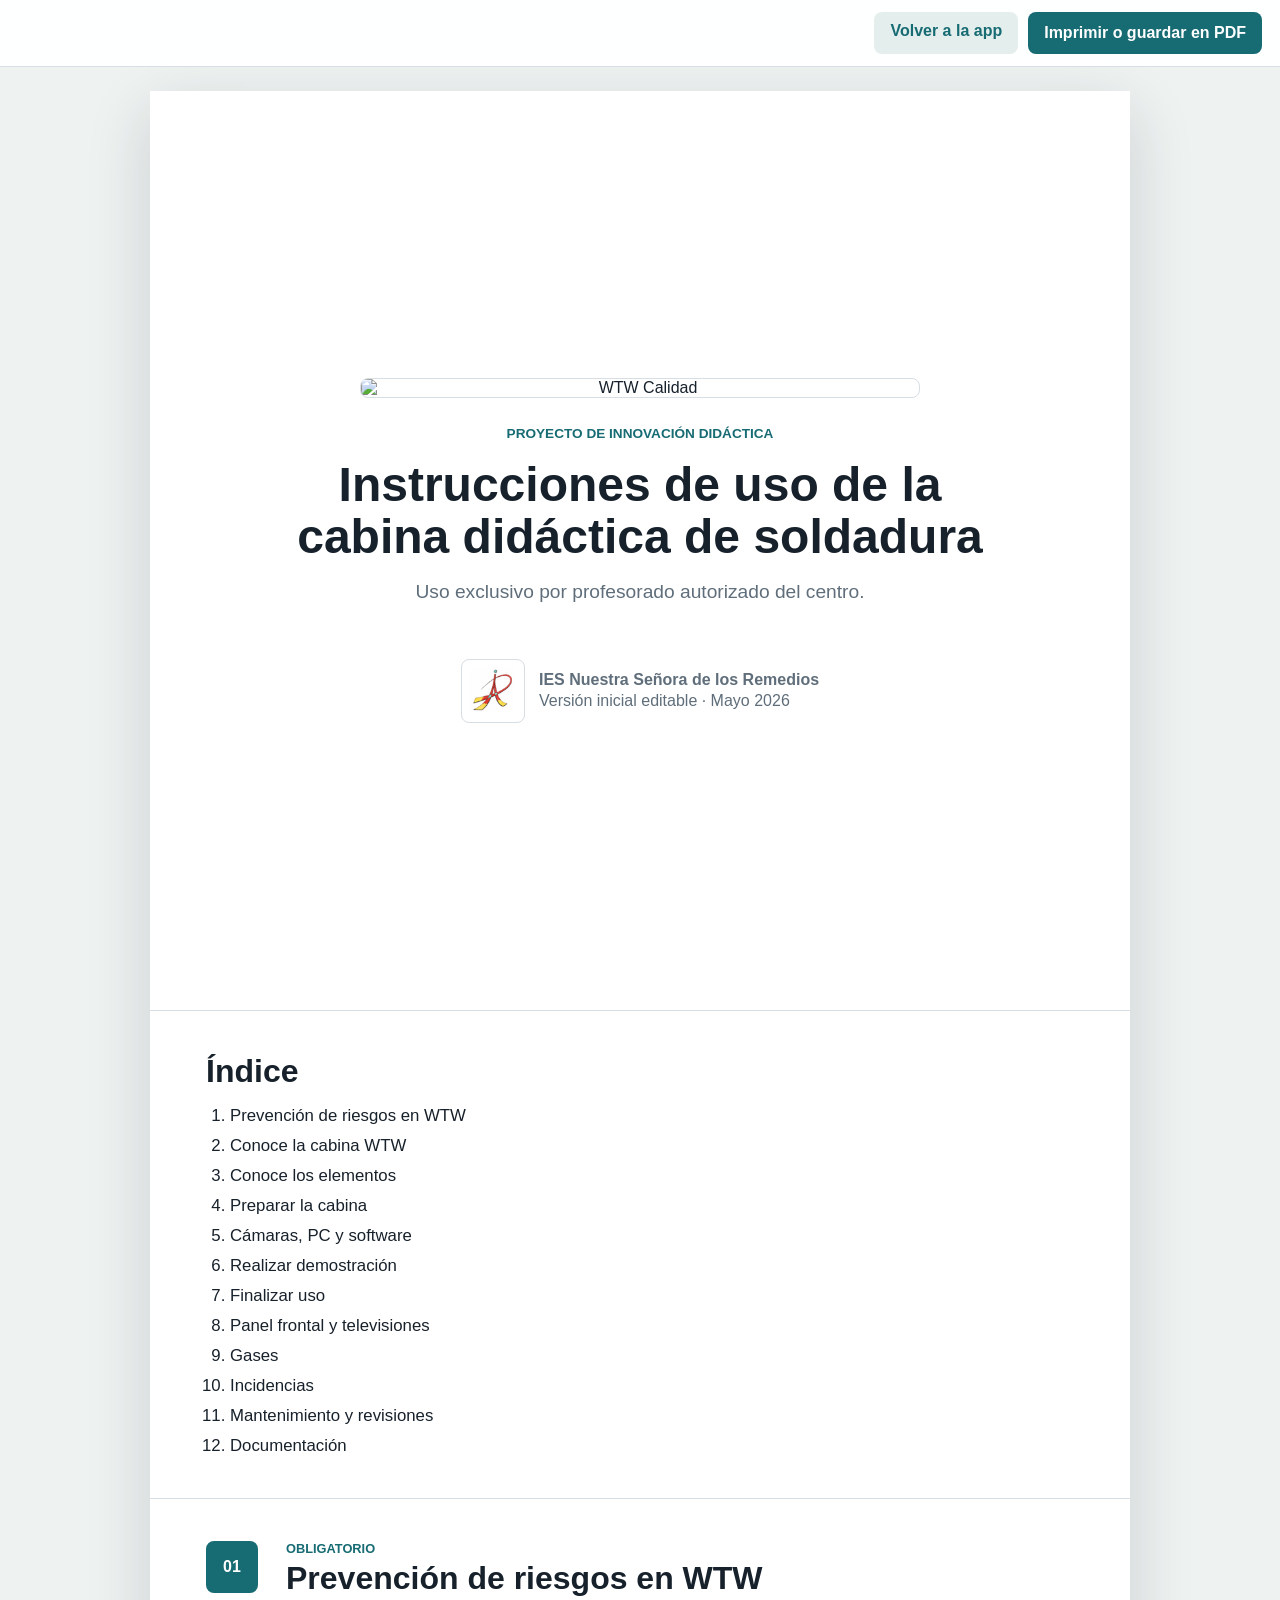
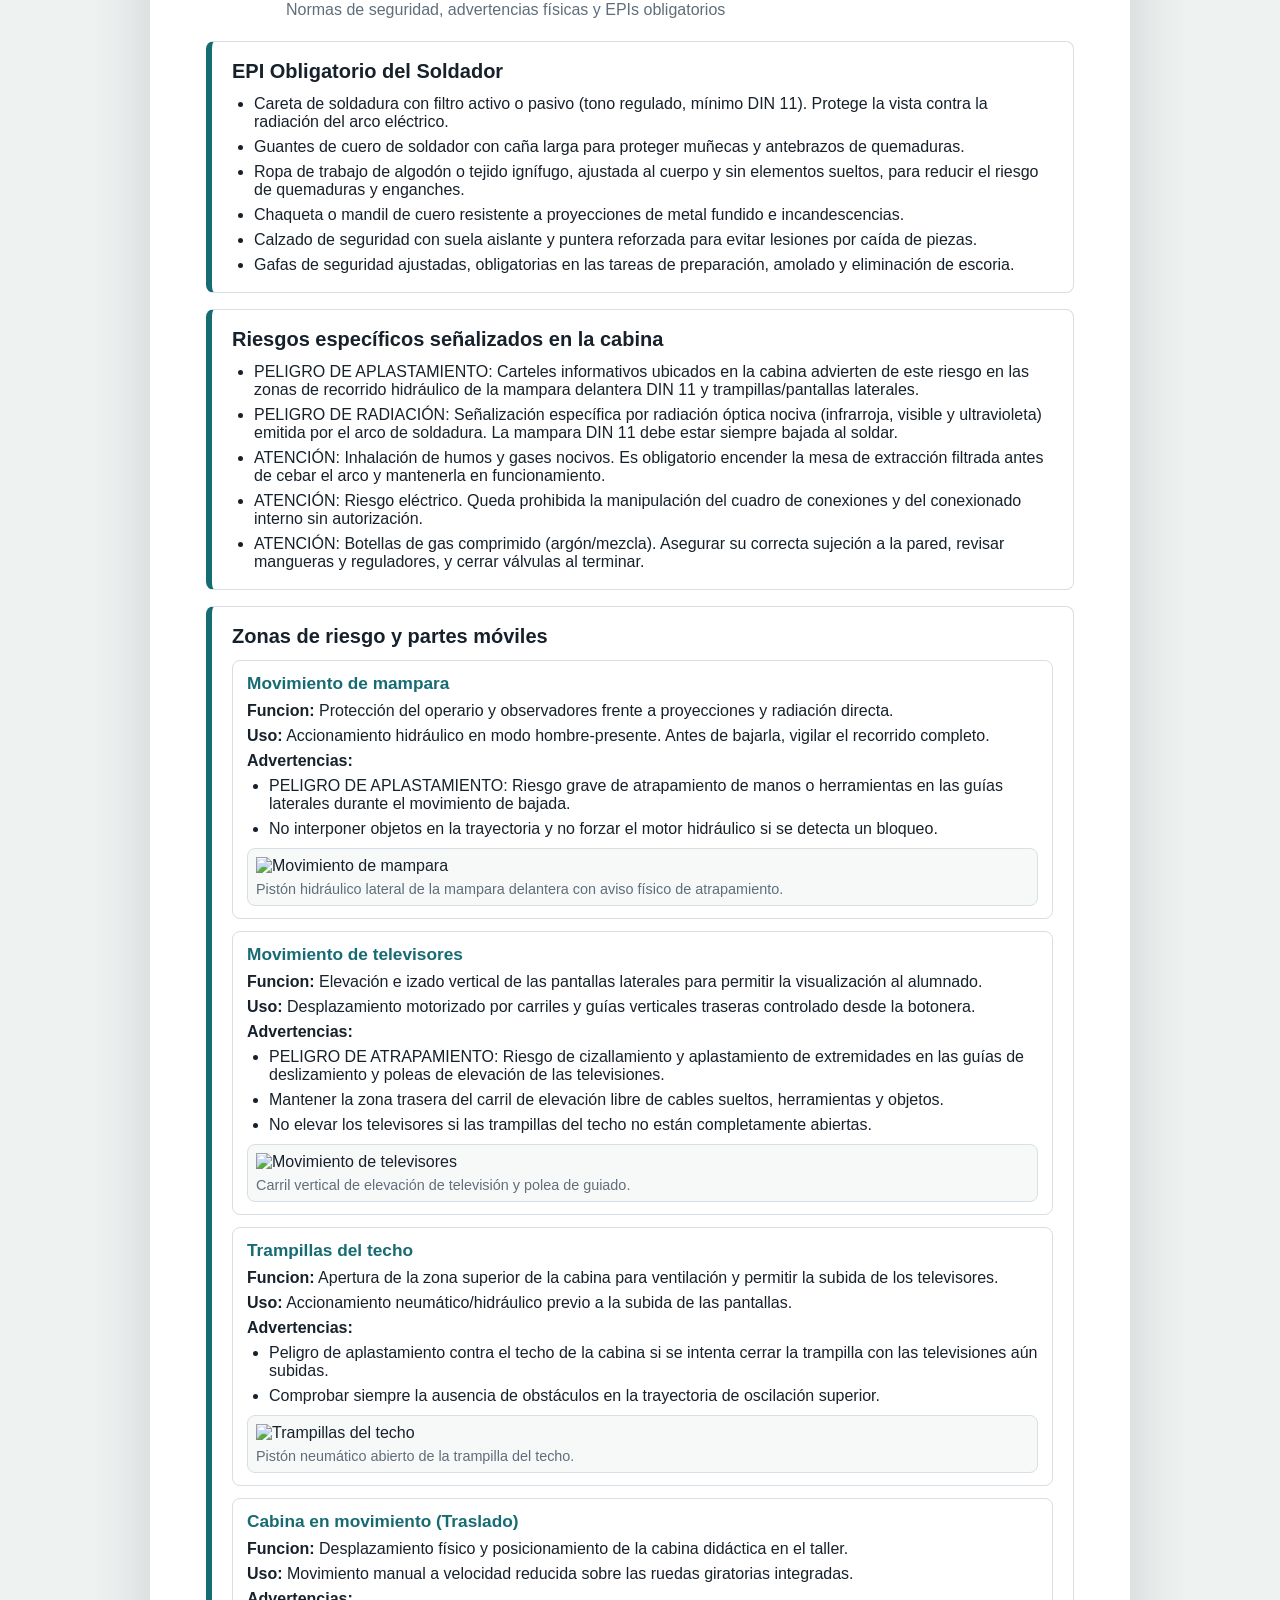
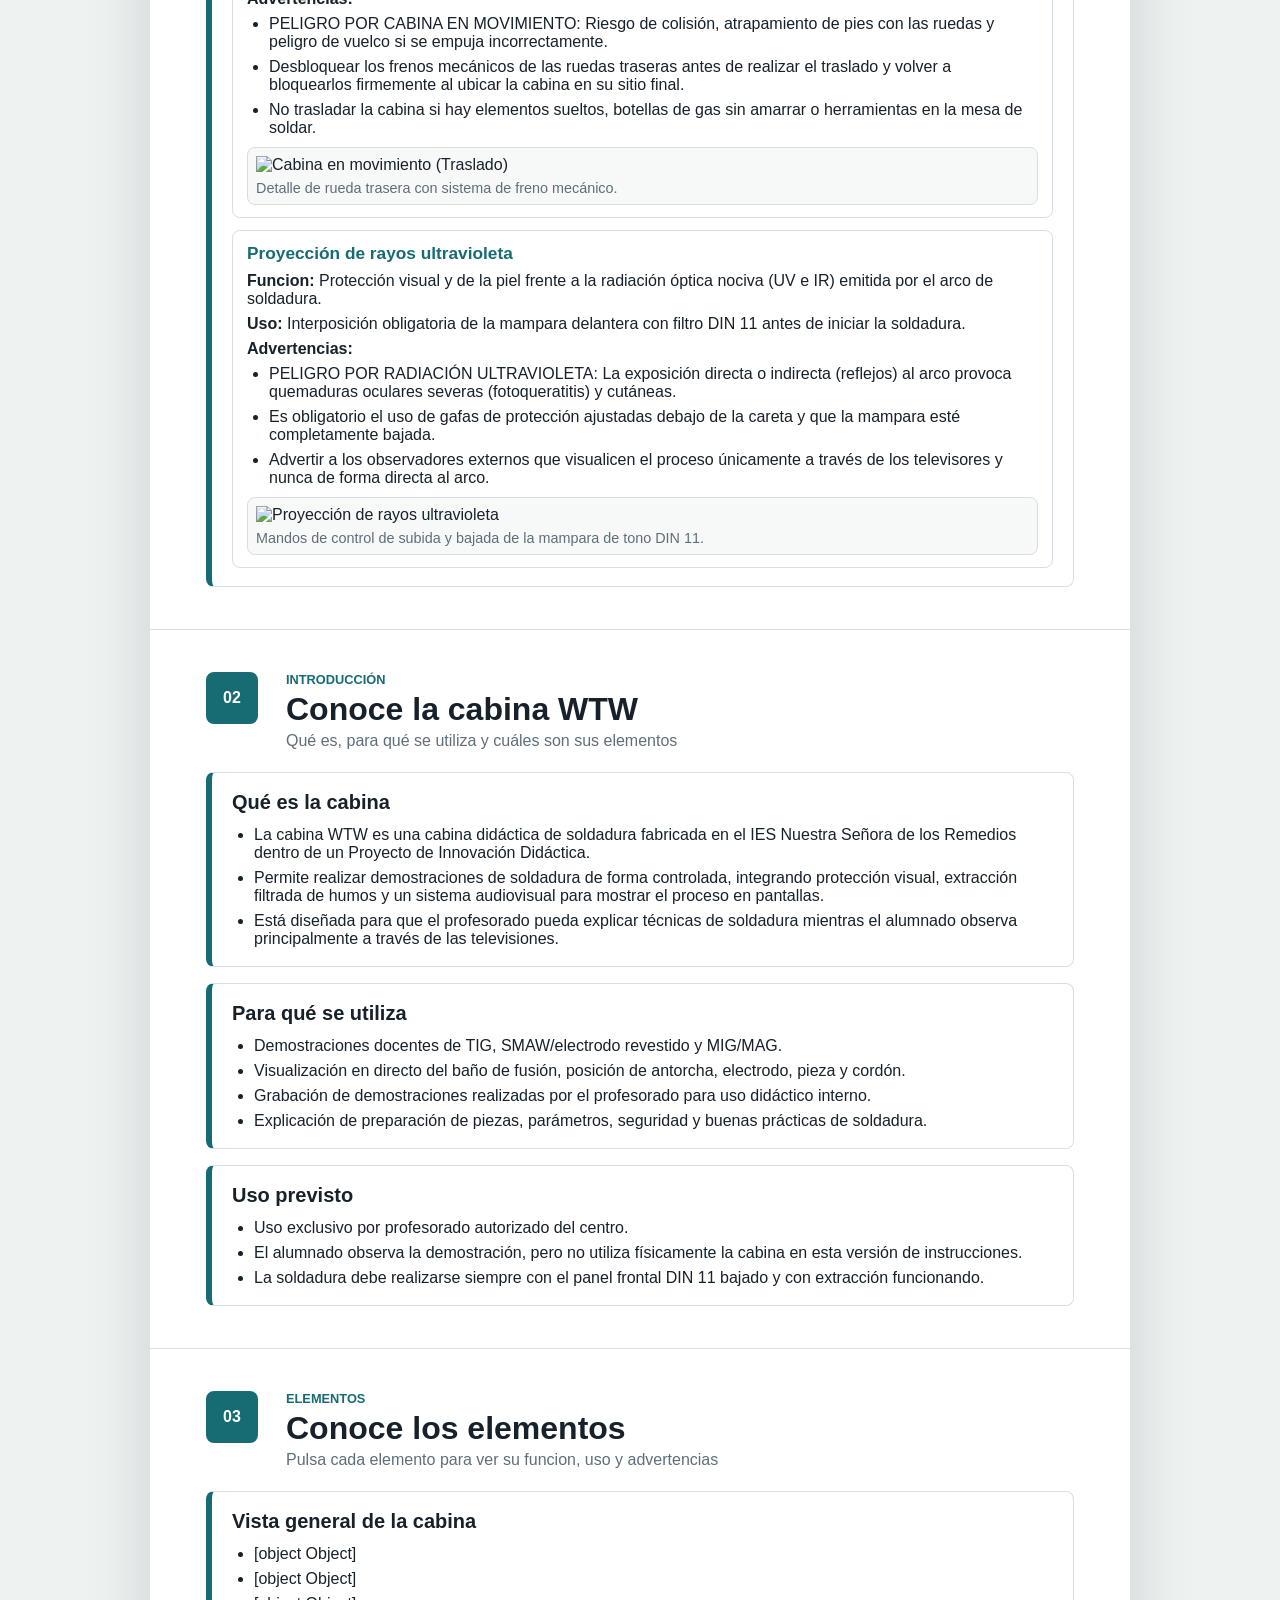
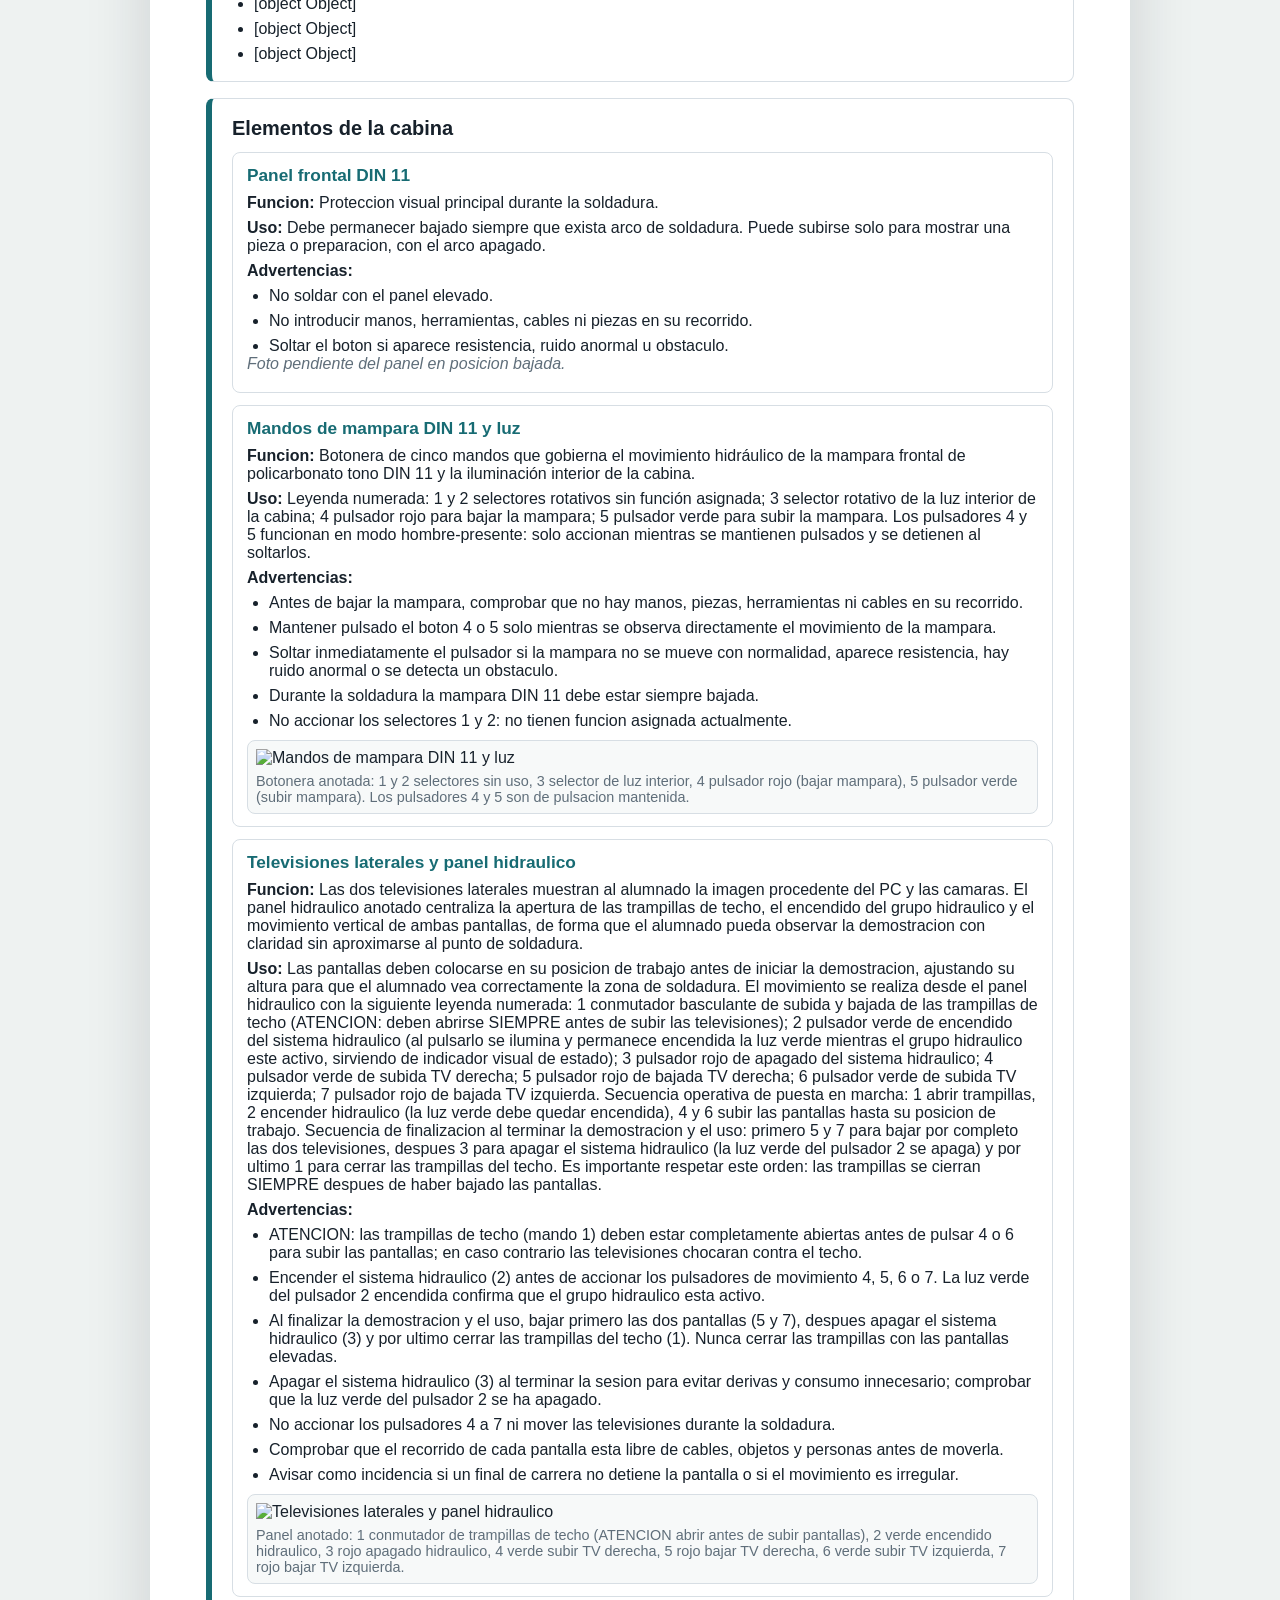
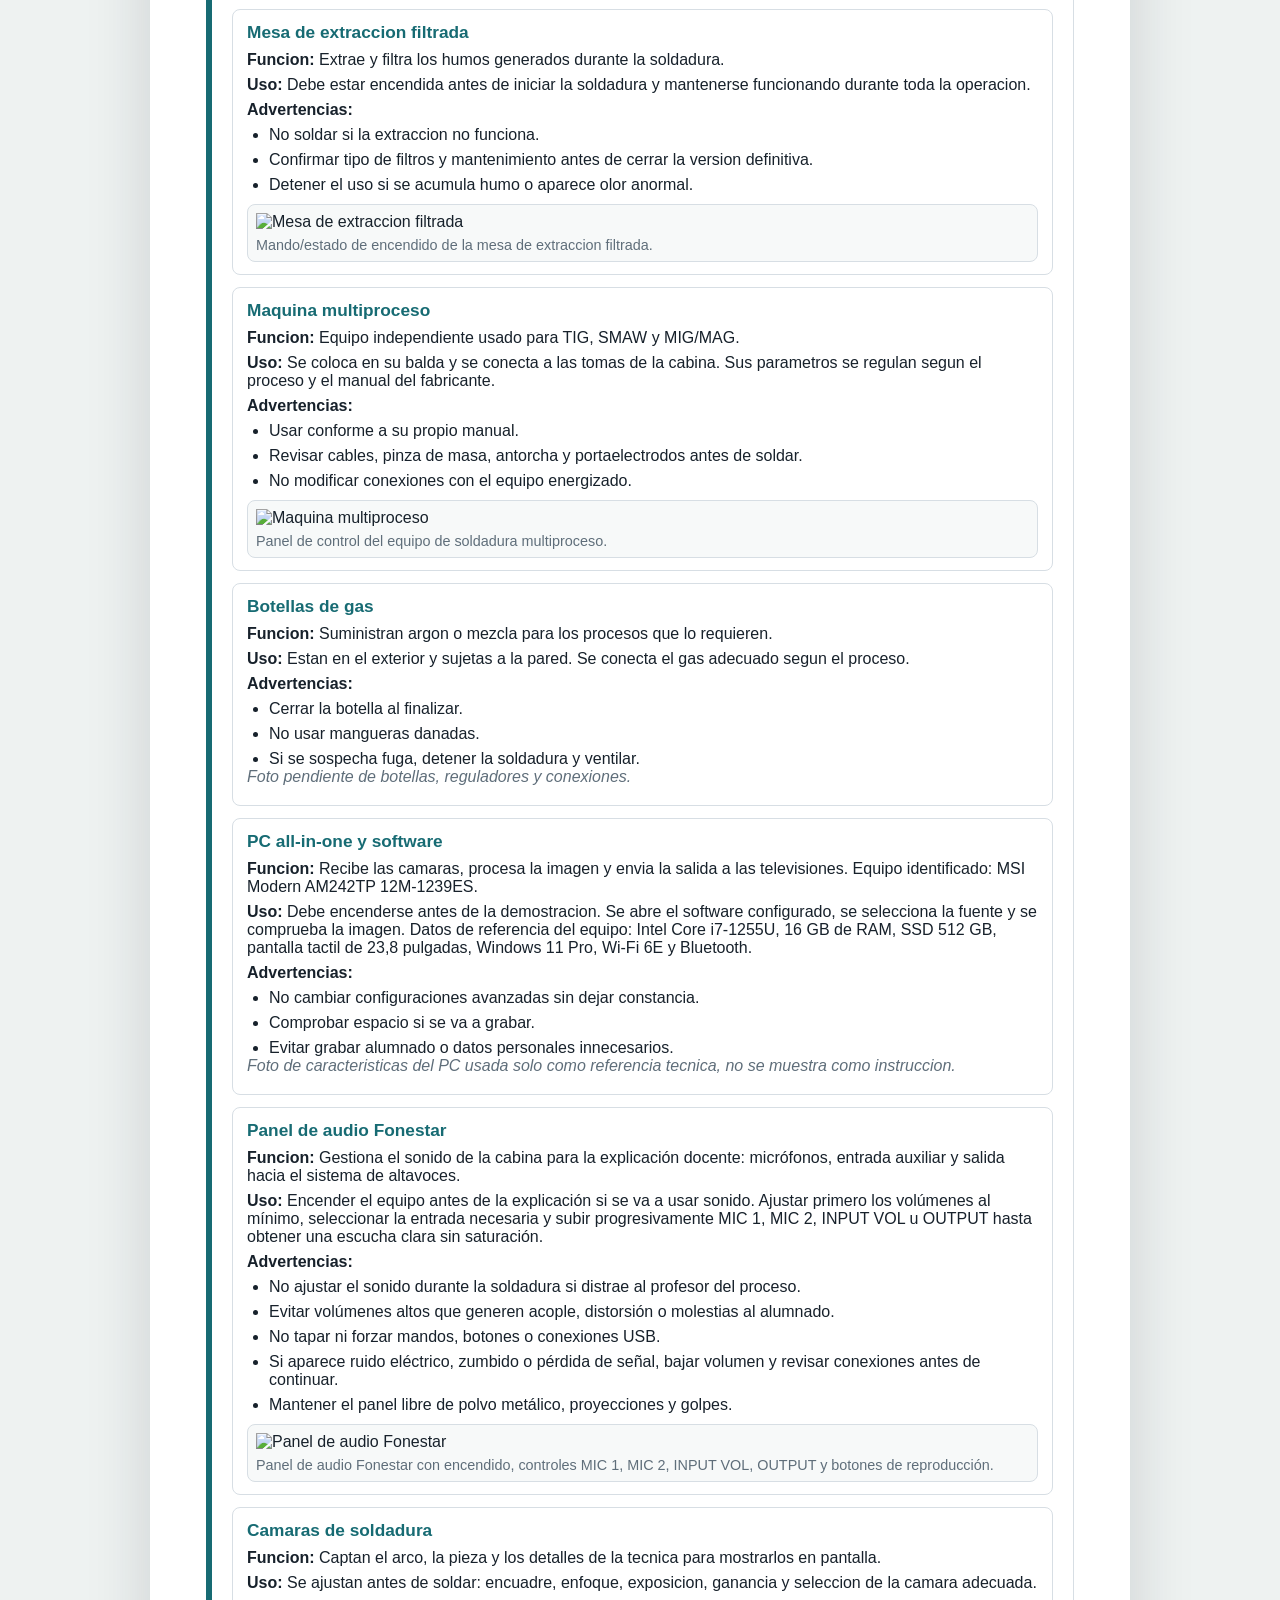
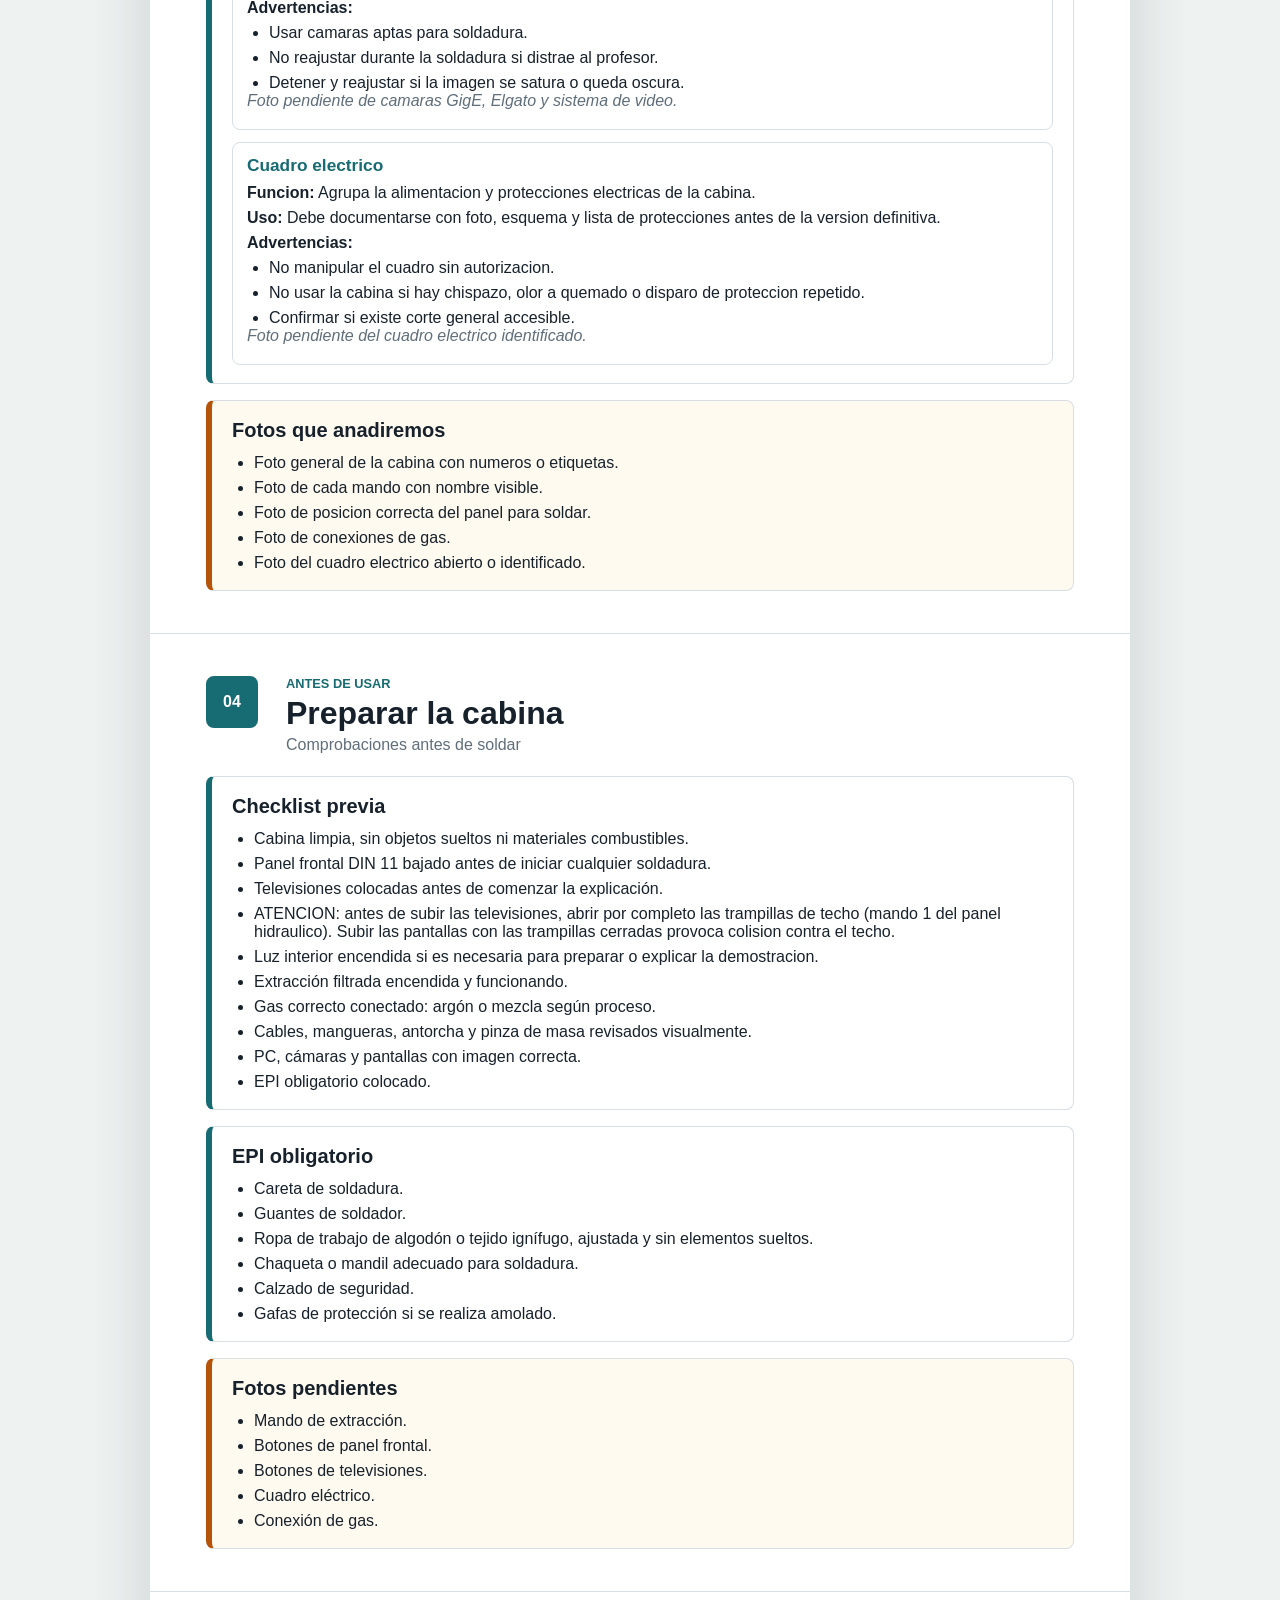
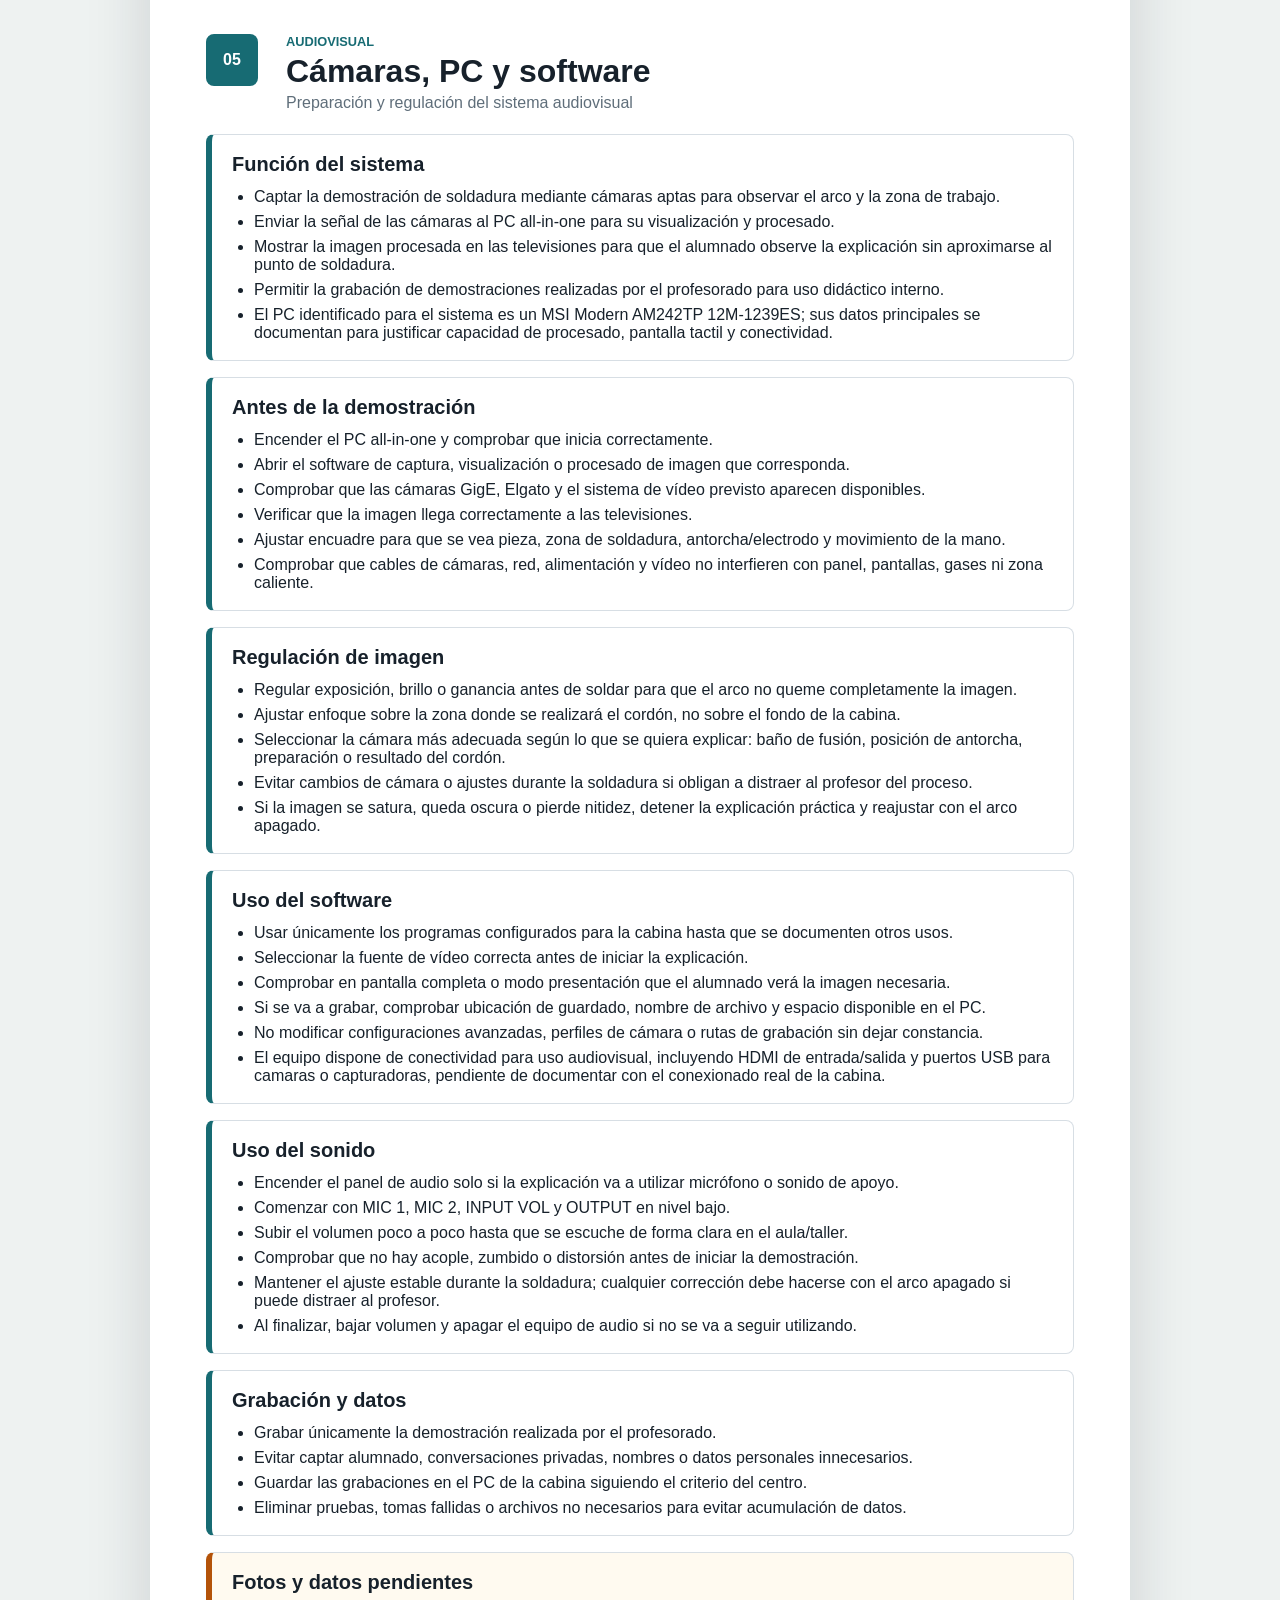
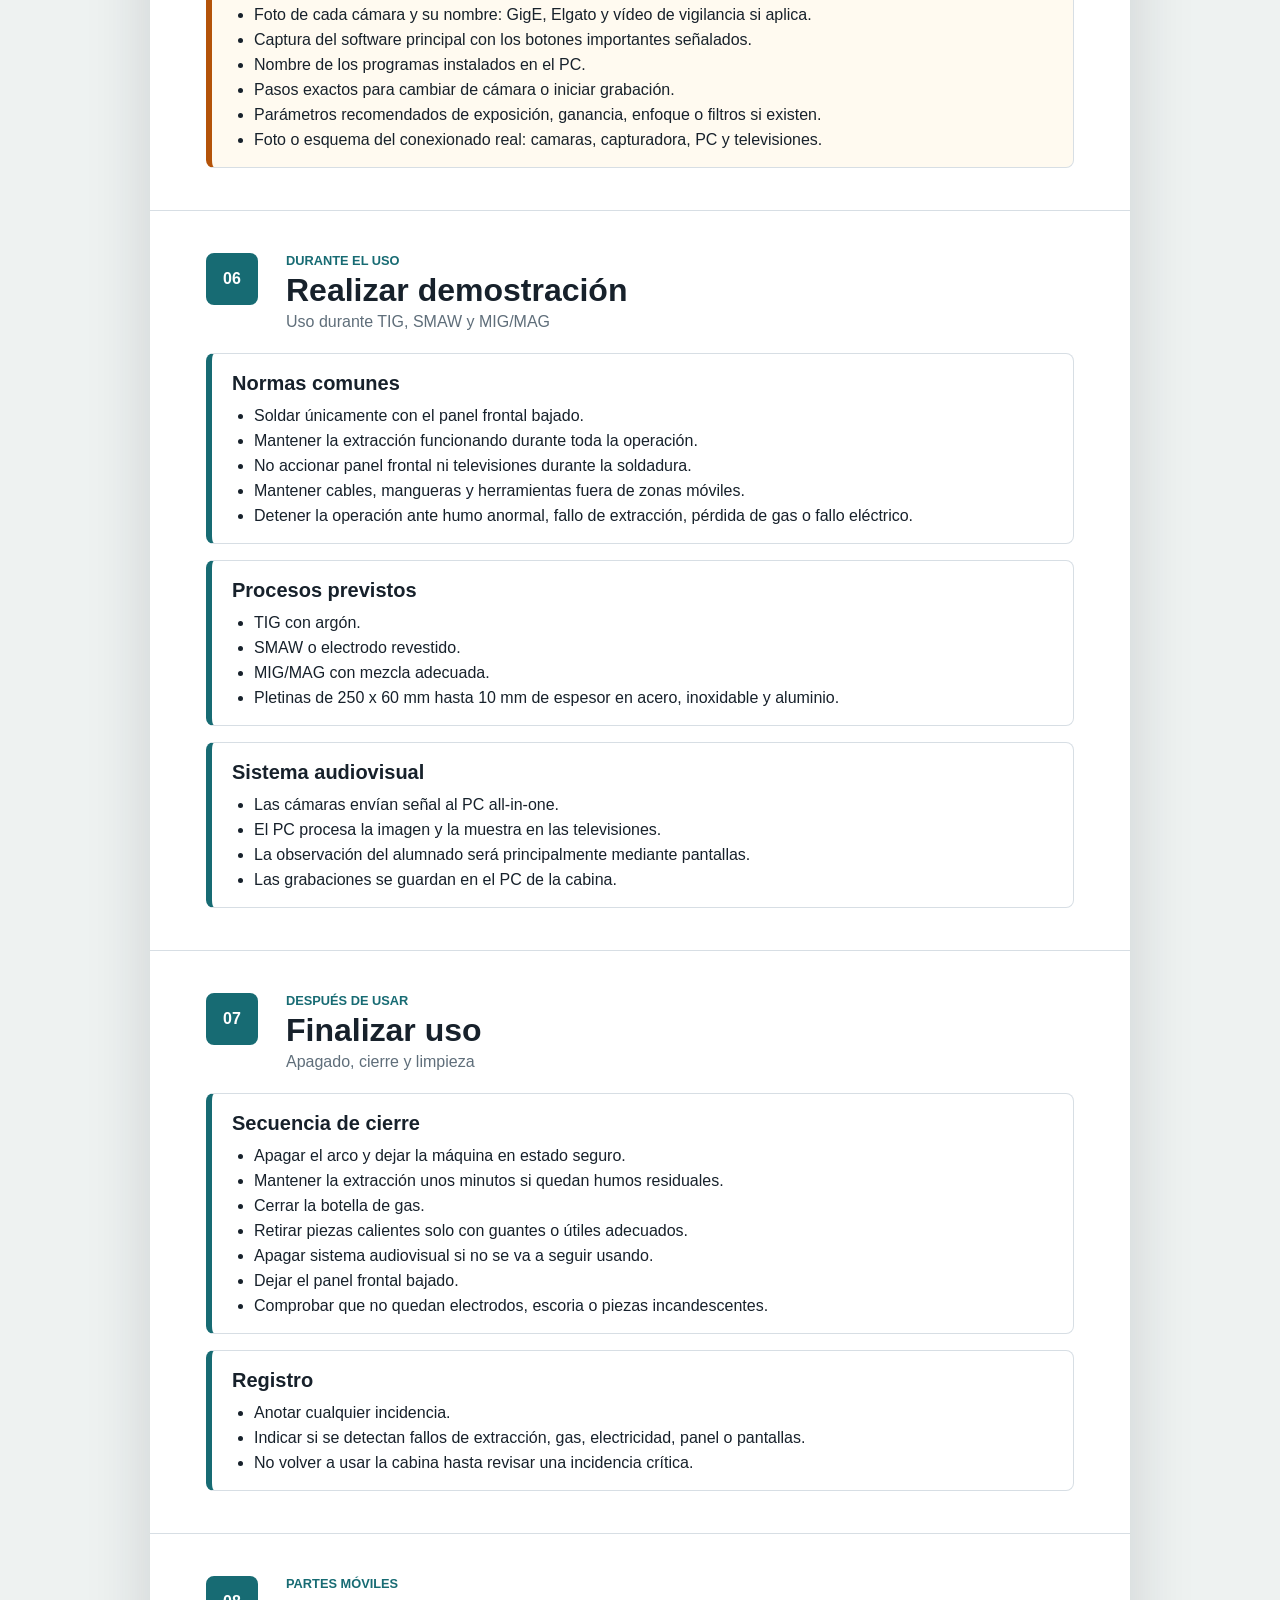
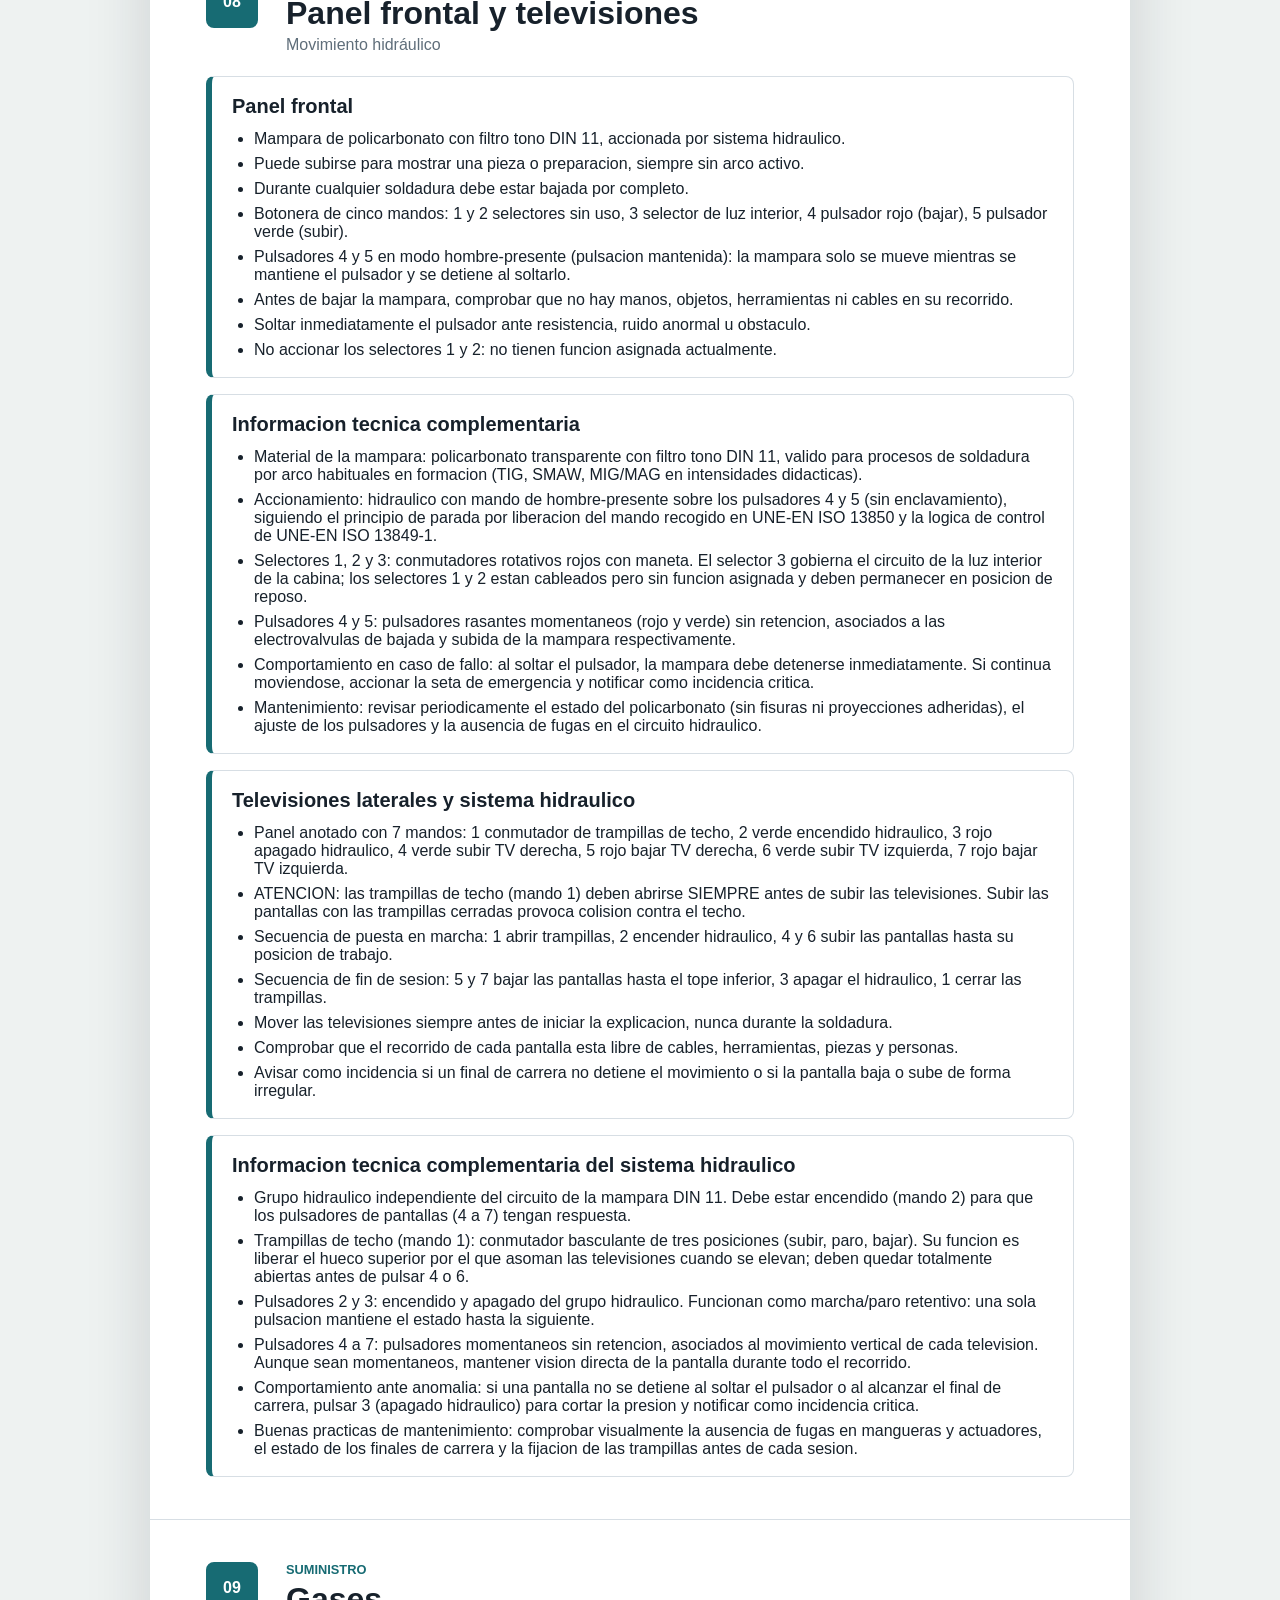
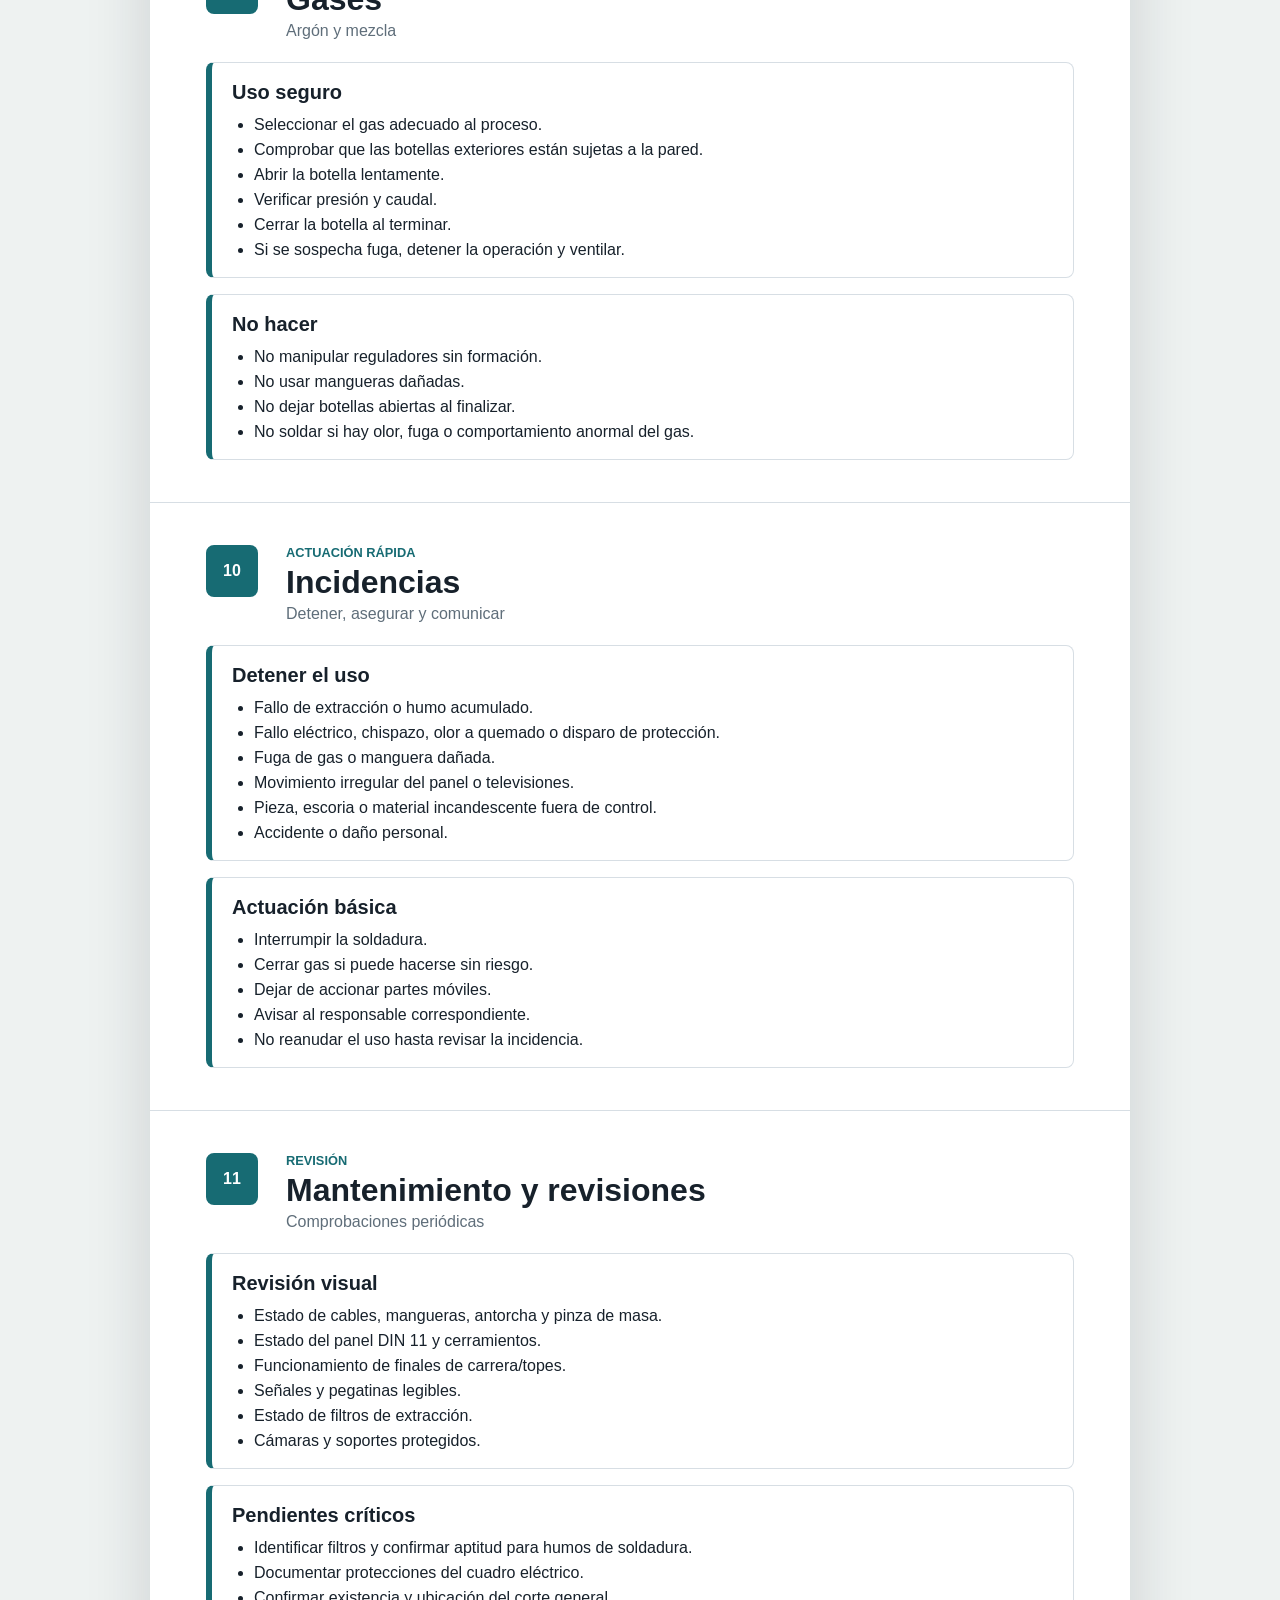
==== imprimir.html @ 44b8965e "Add files via upload" ====
﻿<!doctype html>
<html lang="es">
  <head>
    <meta charset="utf-8" />
    <meta name="viewport" content="width=device-width, initial-scale=1" />
    <title>WTW Calidad | Versión imprimible</title>
    <link rel="stylesheet" href="print.css" />
  </head>
  <body>
    <div class="print-toolbar">
      <a href="index.html">Volver a la app</a>
      <button onclick="window.print()">Imprimir o guardar en PDF</button>
    </div>

    <main class="document">
      <section class="cover">
        <img class="project-logo" src="WtW%20Calidad.jpg" alt="WTW Calidad" />
        <p class="kicker">Proyecto de Innovación Didáctica</p>
        <h1>Instrucciones de uso de la cabina didáctica de soldadura</h1>
        <p class="lead">Uso exclusivo por profesorado autorizado del centro.</p>
        <div class="cover-footer">
          <img src="Logotipo%20Guarnizo%202.bmp" alt="IES Nuestra Señora de los Remedios" />
          <div>
            <strong>IES Nuestra Señora de los Remedios</strong>
            <span>Versión inicial editable · Mayo 2026</span>
          </div>
        </div>
      </section>

      <section class="toc">
        <h2>Índice</h2>
        <ol id="tocList"></ol>
      </section>

      <section id="printContent"></section>
    </main>

    <script src="content.js"></script>
    <script src="print.js"></script>
  </body>
</html>
---- print.css ----
﻿:root {
  --ink: #17212b;
  --muted: #5f6e7a;
  --line: #d7dee4;
  --project: #176b73;
  --danger: #b42318;
  --paper: #ffffff;
}

* { box-sizing: border-box; }

body {
  margin: 0;
  color: var(--ink);
  background: #eef2f1;
  font-family: "Segoe UI", Arial, sans-serif;
}

.print-toolbar {
  position: sticky;
  top: 0;
  z-index: 5;
  display: flex;
  justify-content: flex-end;
  gap: 10px;
  padding: 12px 18px;
  background: rgba(255, 255, 255, 0.94);
  border-bottom: 1px solid var(--line);
}

.print-toolbar a,
.print-toolbar button {
  min-height: 42px;
  padding: 10px 16px;
  border: 0;
  border-radius: 8px;
  font: inherit;
  font-weight: 800;
  text-decoration: none;
  cursor: pointer;
}

.print-toolbar a {
  color: var(--project);
  background: #e4efed;
}

.print-toolbar button {
  color: white;
  background: var(--project);
}

.document {
  width: min(980px, calc(100% - 32px));
  margin: 24px auto;
  background: var(--paper);
  box-shadow: 0 20px 60px rgba(23, 33, 43, 0.16);
}

.cover {
  min-height: 920px;
  display: grid;
  align-content: center;
  justify-items: center;
  gap: 18px;
  padding: 56px;
  text-align: center;
  border-bottom: 1px solid var(--line);
}

.project-logo {
  width: min(560px, 100%);
  max-height: 320px;
  object-fit: contain;
  border: 1px solid var(--line);
  border-radius: 8px;
}

.kicker {
  margin: 10px 0 0;
  color: var(--project);
  font-weight: 800;
  text-transform: uppercase;
  font-size: 0.85rem;
}

h1 {
  max-width: 760px;
  margin: 0;
  font-size: 3rem;
  line-height: 1.08;
}

.lead {
  margin: 0;
  color: var(--muted);
  font-size: 1.2rem;
}

.cover-footer {
  display: flex;
  align-items: center;
  gap: 14px;
  margin-top: 38px;
  color: var(--muted);
  text-align: left;
}

.cover-footer img {
  width: 64px;
  height: 64px;
  object-fit: contain;
  border: 1px solid var(--line);
  border-radius: 8px;
  padding: 6px;
}

.cover-footer div {
  display: grid;
  gap: 3px;
}

.toc,
.print-section {
  padding: 42px 56px;
  border-bottom: 1px solid var(--line);
}

.toc h2,
.print-section h2 {
  margin: 0 0 16px;
  font-size: 2rem;
}

.toc ol {
  display: grid;
  gap: 10px;
  margin: 0;
  padding-left: 24px;
  font-size: 1.05rem;
}

.print-section {
  break-inside: avoid;
}

.print-section header {
  display: grid;
  grid-template-columns: 62px 1fr;
  gap: 18px;
  align-items: start;
  margin-bottom: 22px;
}

.print-section header > span {
  display: grid;
  place-items: center;
  width: 52px;
  height: 52px;
  color: white;
  background: var(--project);
  border-radius: 8px;
  font-weight: 900;
}

.print-section header p {
  margin: 0 0 4px;
  color: var(--project);
  font-size: 0.8rem;
  font-weight: 800;
  text-transform: uppercase;
}

.print-section header h2 {
  margin-bottom: 4px;
}

.print-section header small {
  color: var(--muted);
  font-size: 1rem;
}

.cards {
  display: grid;
  gap: 16px;
}

.print-card {
  padding: 18px 20px;
  border: 1px solid var(--line);
  border-left: 6px solid var(--project);
  border-radius: 8px;
}

.print-card.pending {
  border-left-color: #b45309;
  background: #fffaf0;
}

.print-card h3 {
  margin: 0 0 12px;
  font-size: 1.25rem;
}

.print-card ul {
  display: grid;
  gap: 7px;
  margin: 0;
  padding-left: 22px;
}

@media print {
  @page {
    size: A4;
    margin: 14mm;
  }

  body {
    background: white;
  }

  .print-toolbar {
    display: none;
  }

  .document {
    width: auto;
    margin: 0;
    box-shadow: none;
  }

  .cover {
    min-height: calc(297mm - 28mm);
    page-break-after: always;
  }

  .toc {
    page-break-after: always;
  }

  .print-section {
    padding: 0 0 12mm;
    page-break-inside: avoid;
  }
}

.print-elements {
  display: grid;
  gap: 12px;
}

.print-element {
  padding: 12px 14px;
  border: 1px solid var(--line);
  border-radius: 8px;
  break-inside: avoid;
}

.print-element h4 {
  margin: 0 0 8px;
  color: var(--project);
  font-size: 1.08rem;
}

.print-element p {
  margin: 0 0 7px;
}

.print-photo-note {
  color: var(--muted);
  font-style: italic;
}

.print-element-photo {
  margin: 10px 0 0;
  padding: 8px;
  border: 1px solid var(--line);
  border-radius: 8px;
  background: #f7f9f9;
}

.print-element-photo img {
  display: block;
  width: 100%;
  max-height: 85mm;
  object-fit: contain;
}

.print-element-photo figcaption {
  margin-top: 6px;
  color: var(--muted);
  font-size: 0.9rem;
}
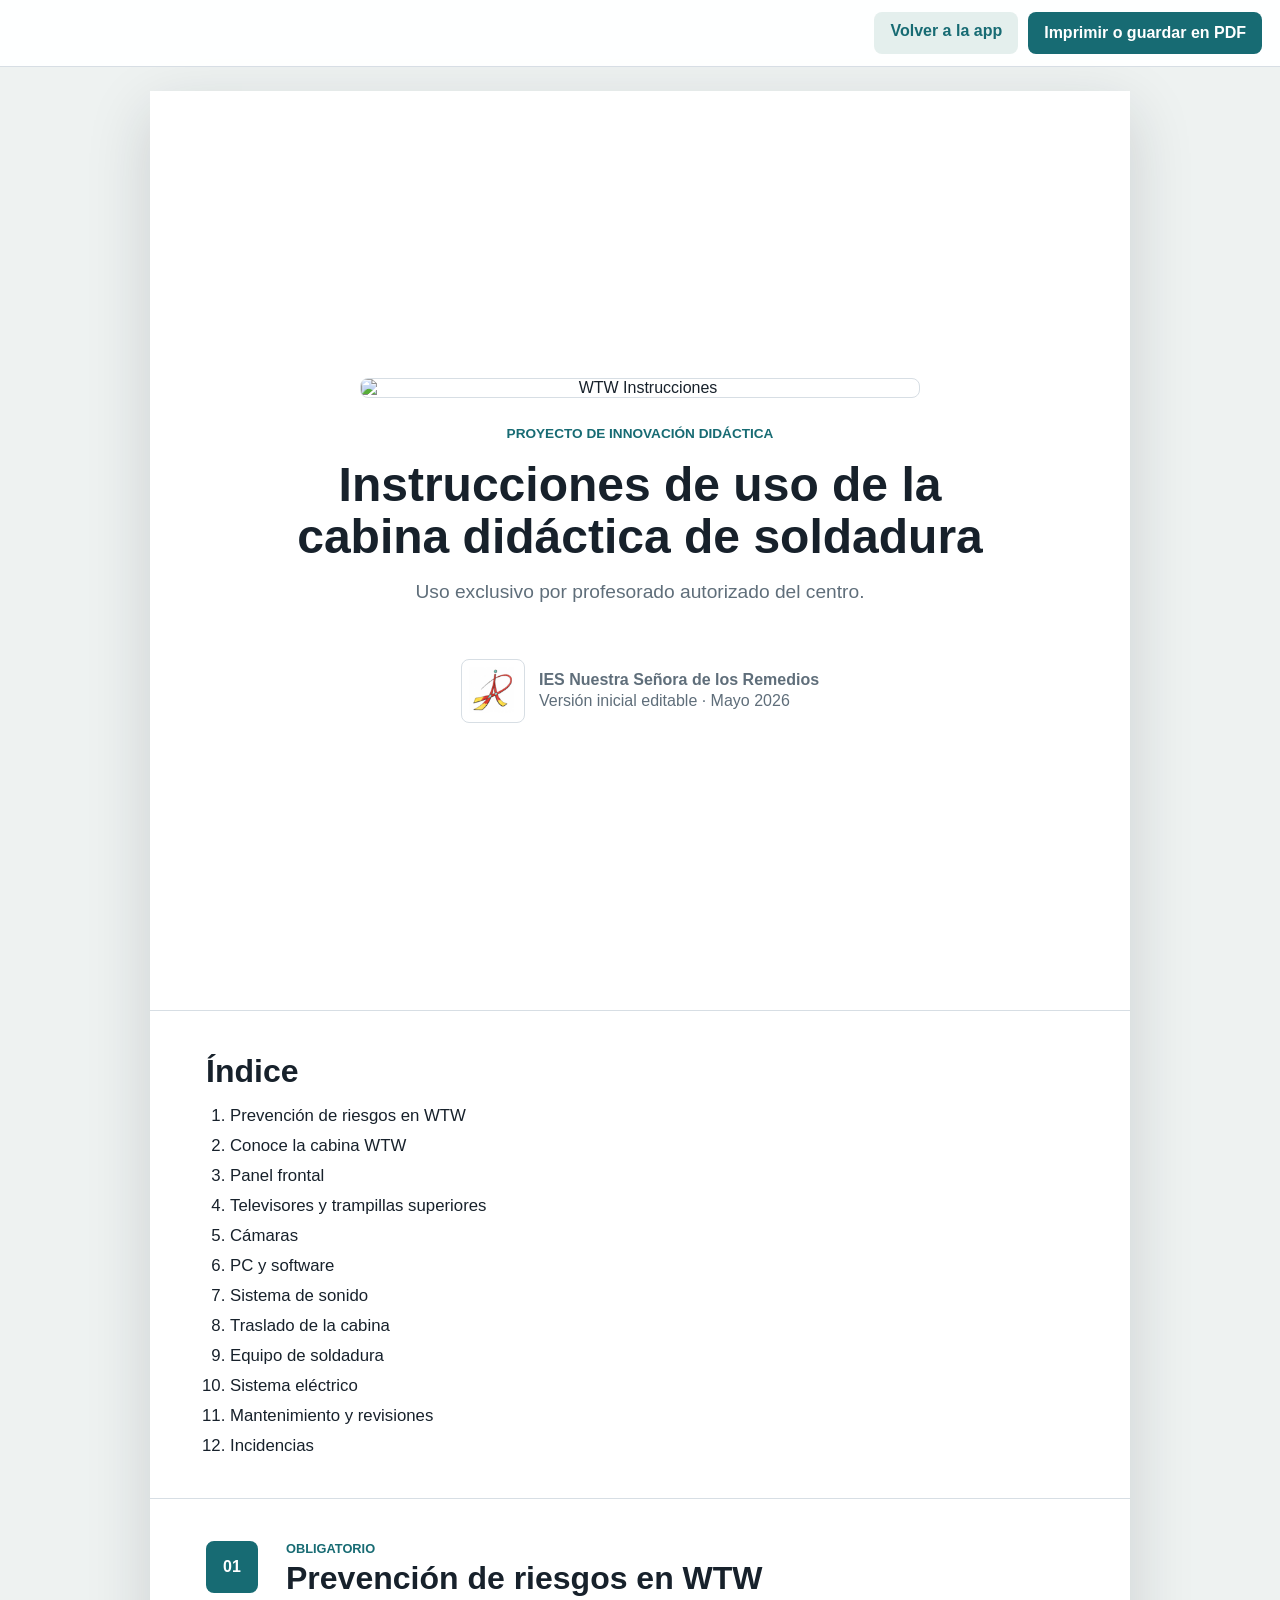
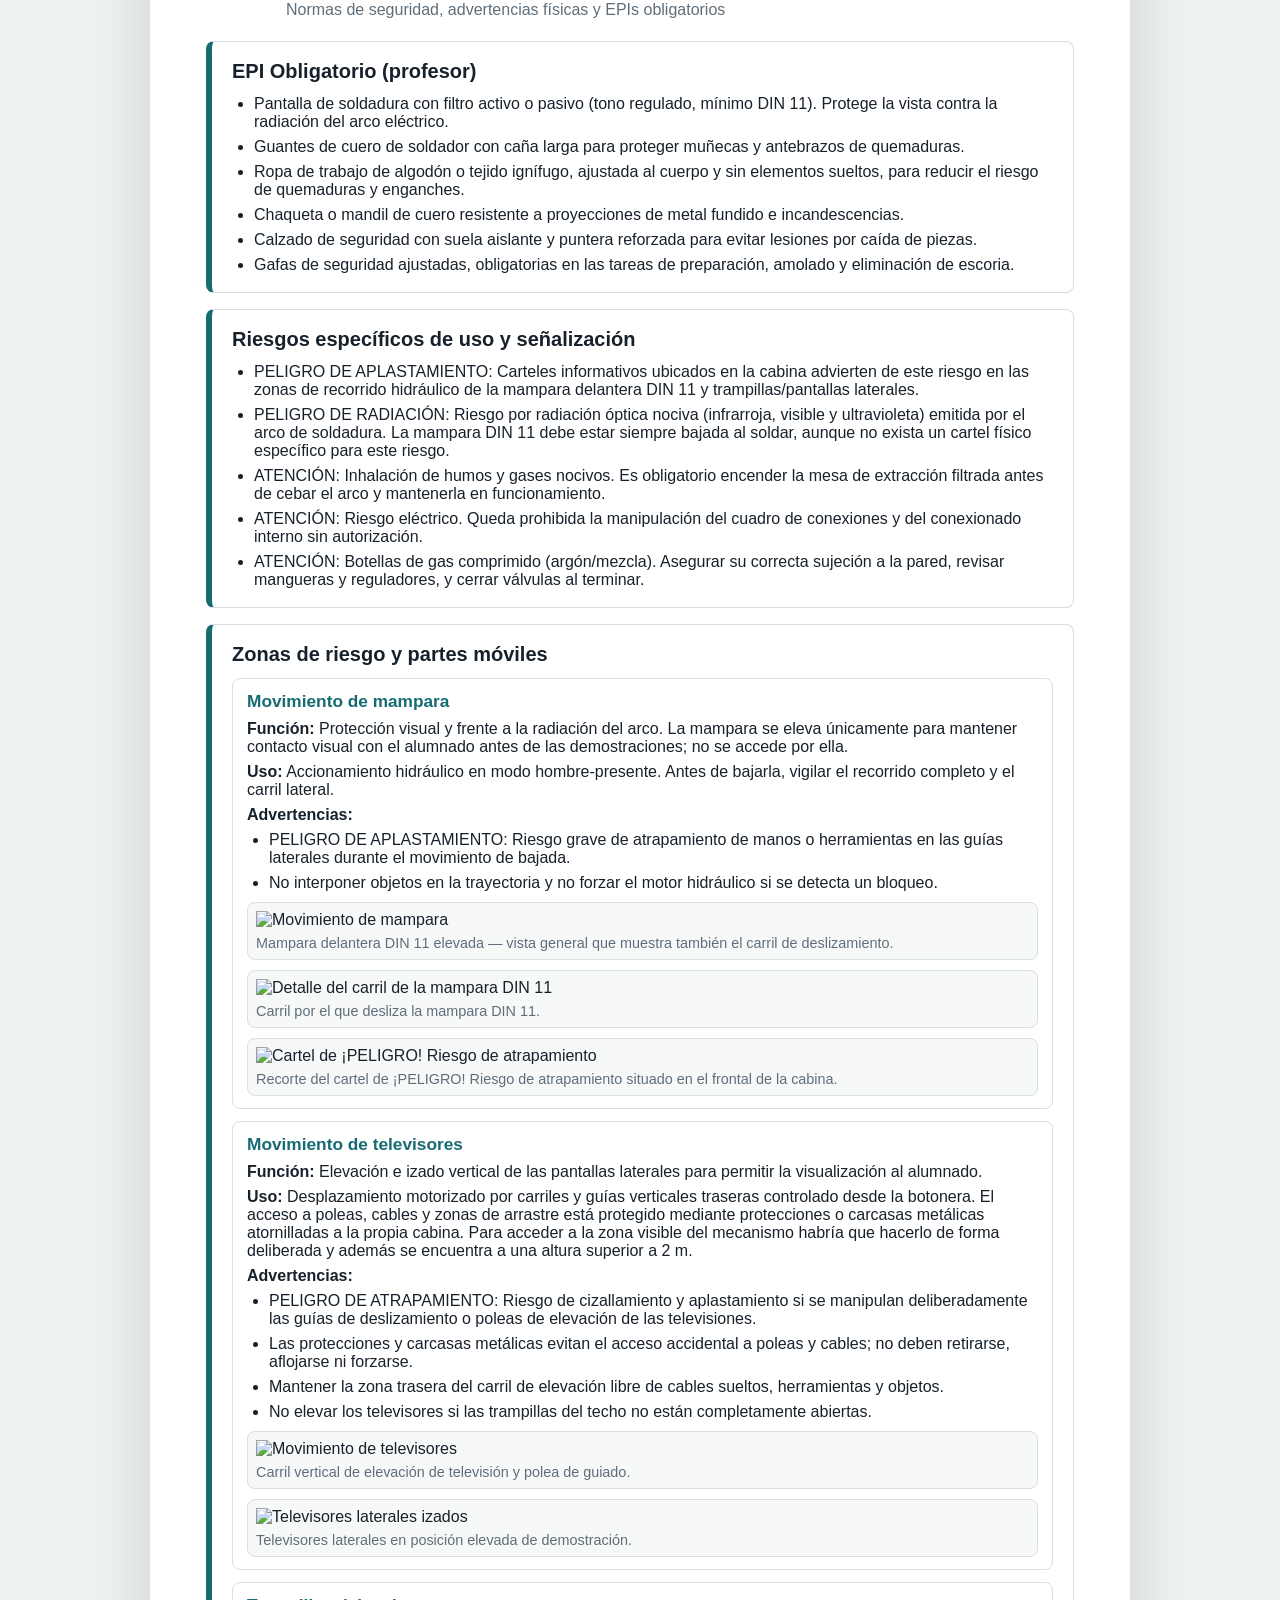
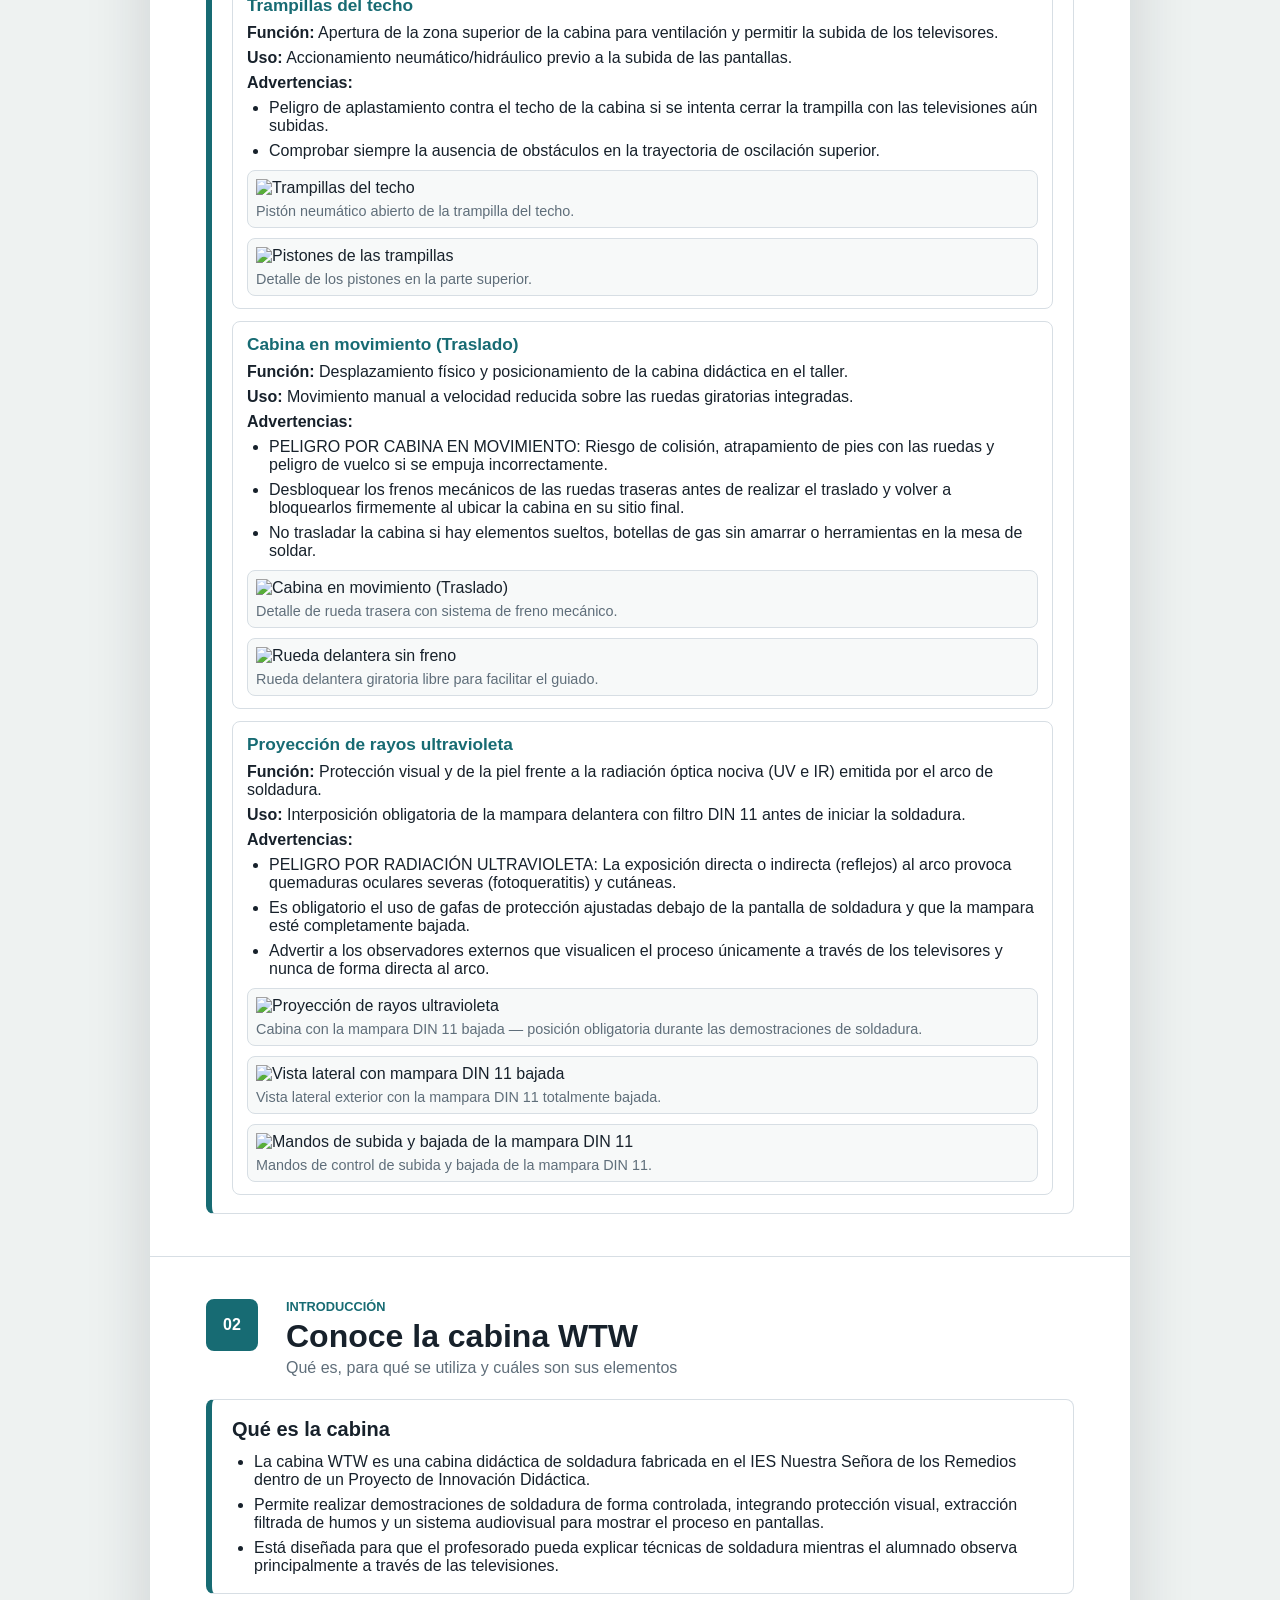
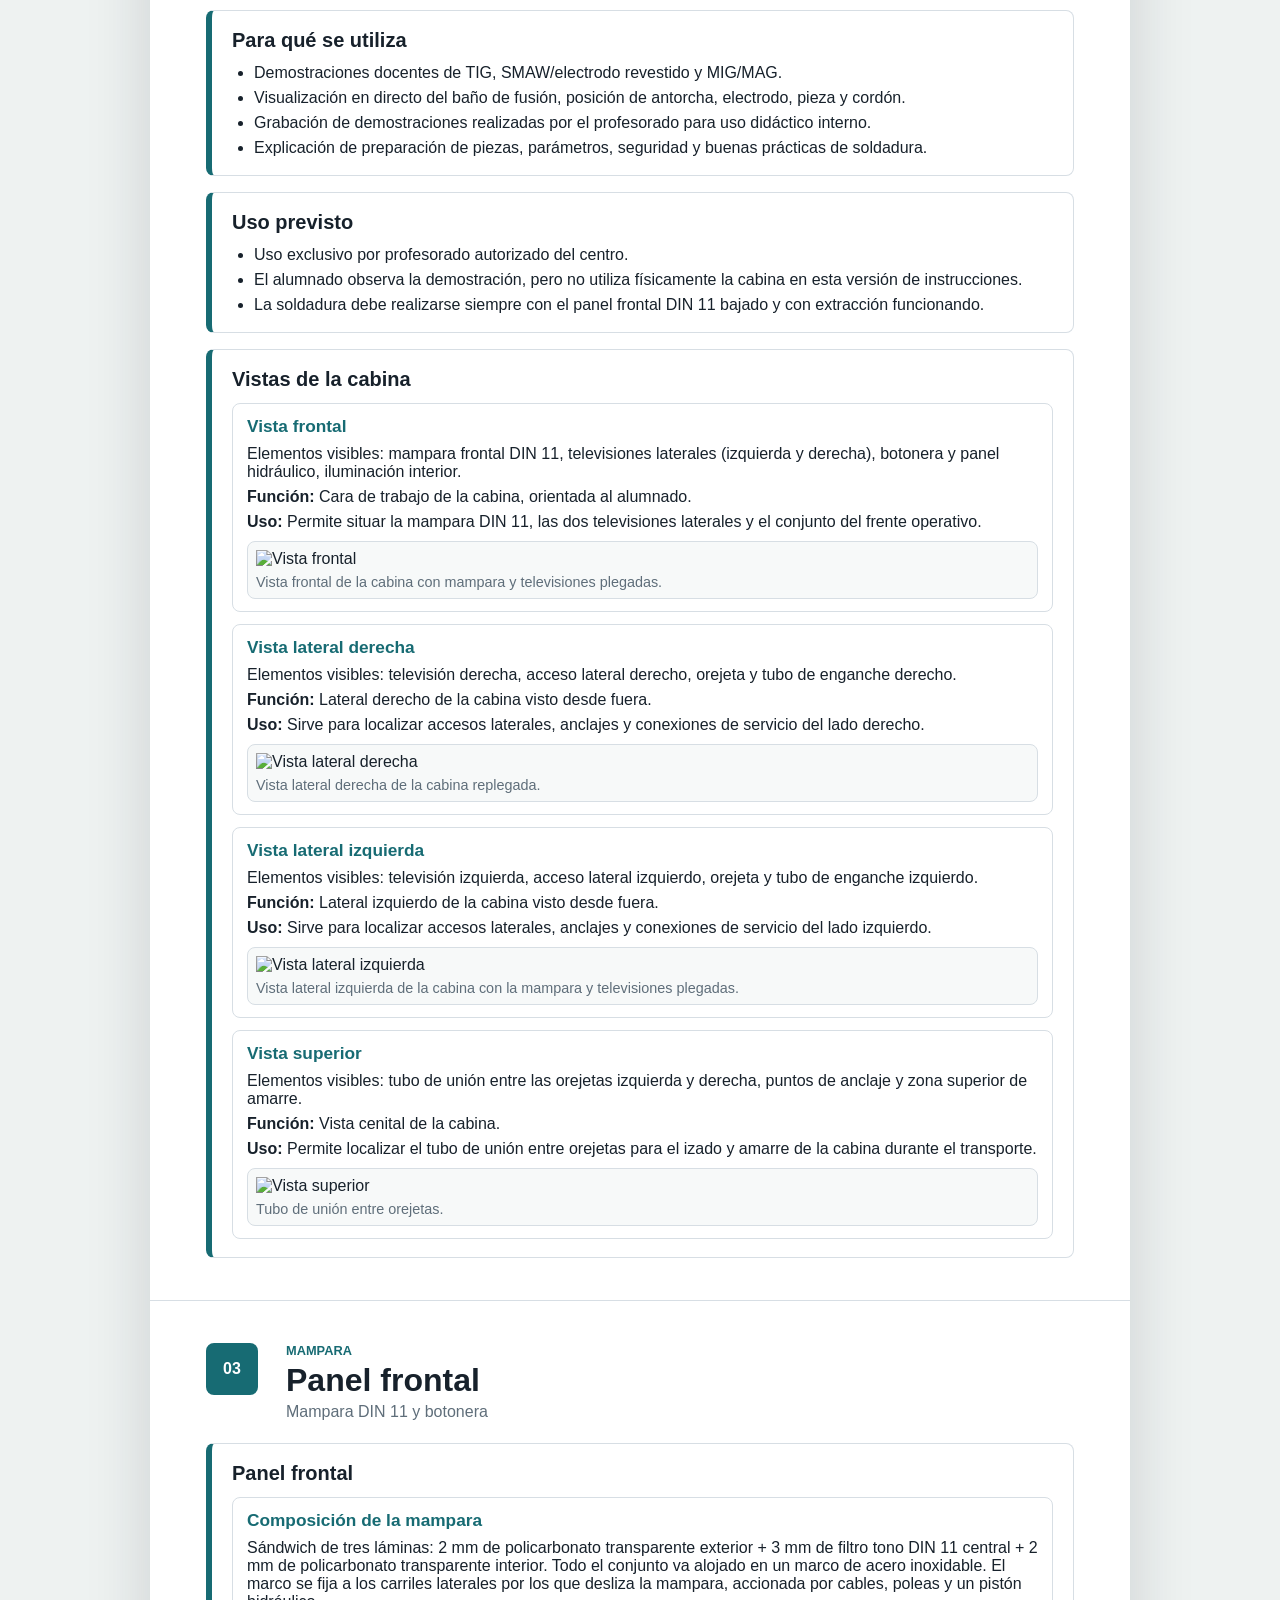
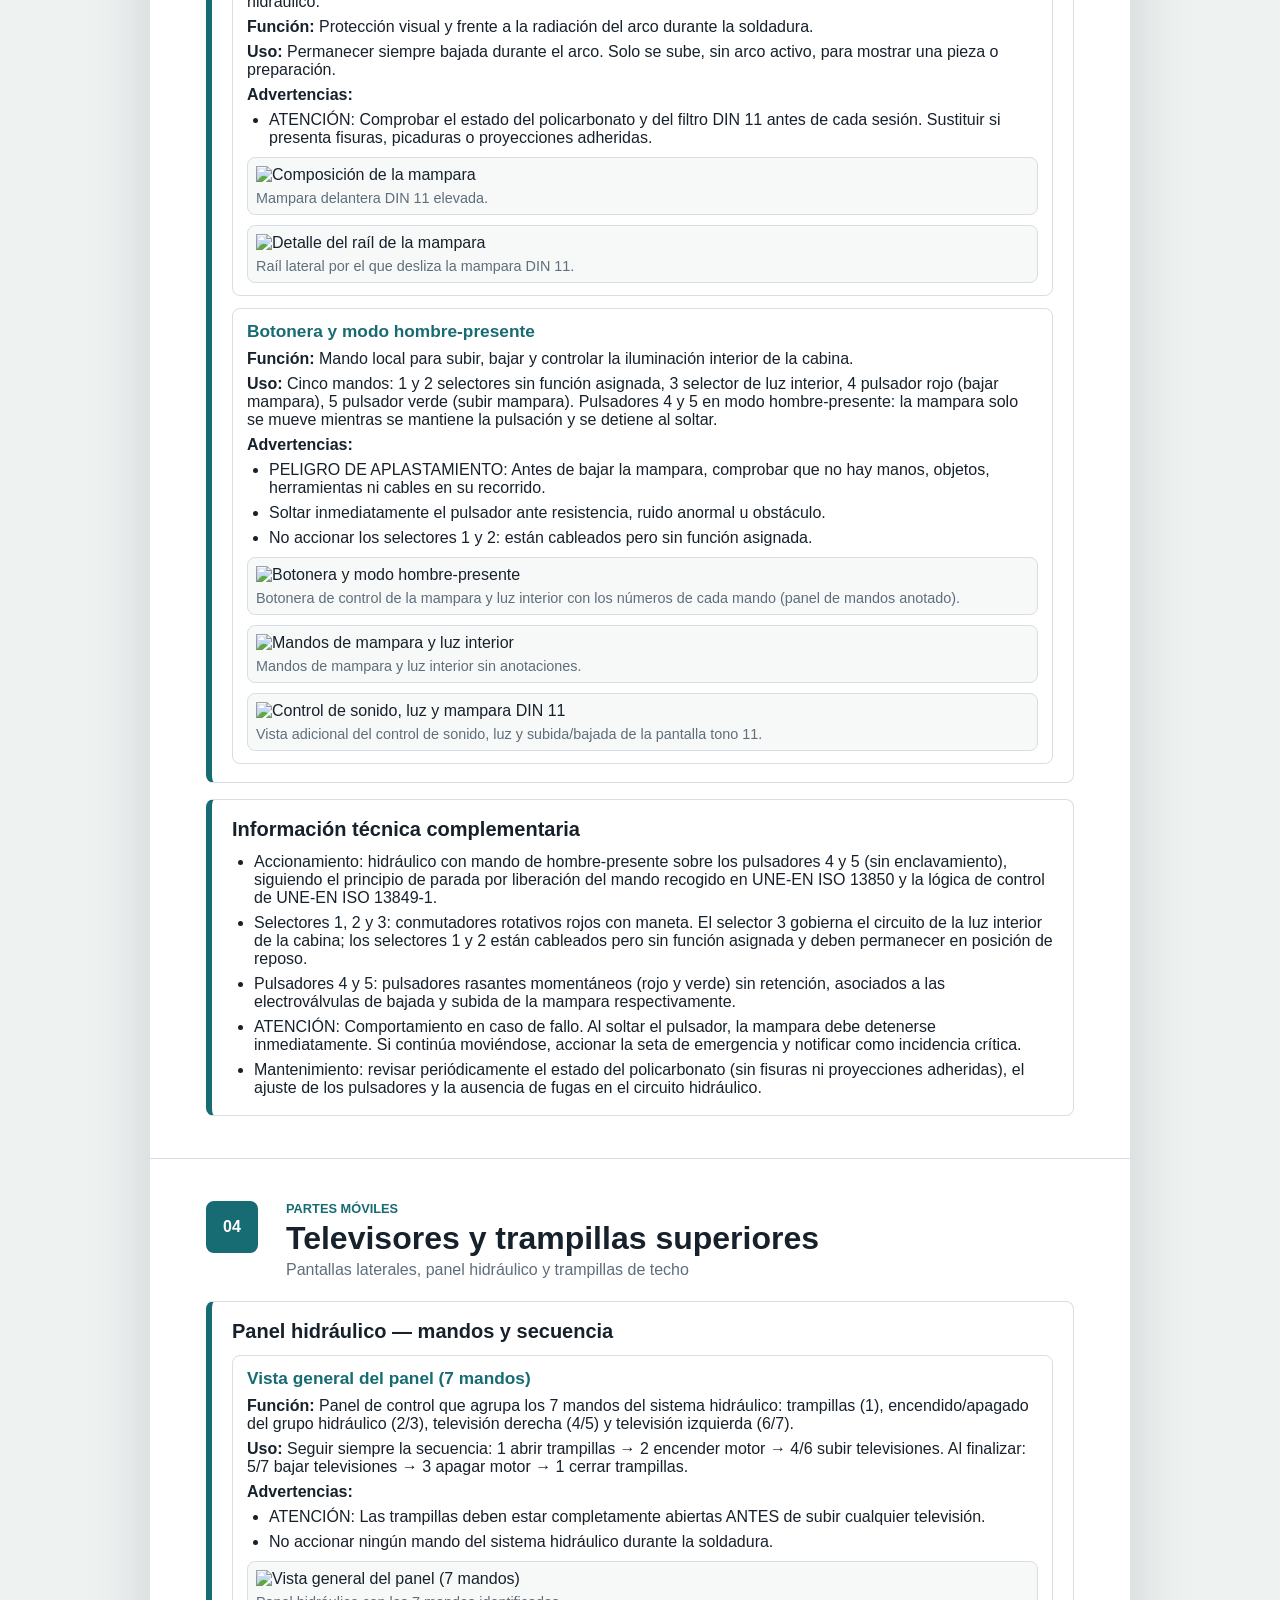
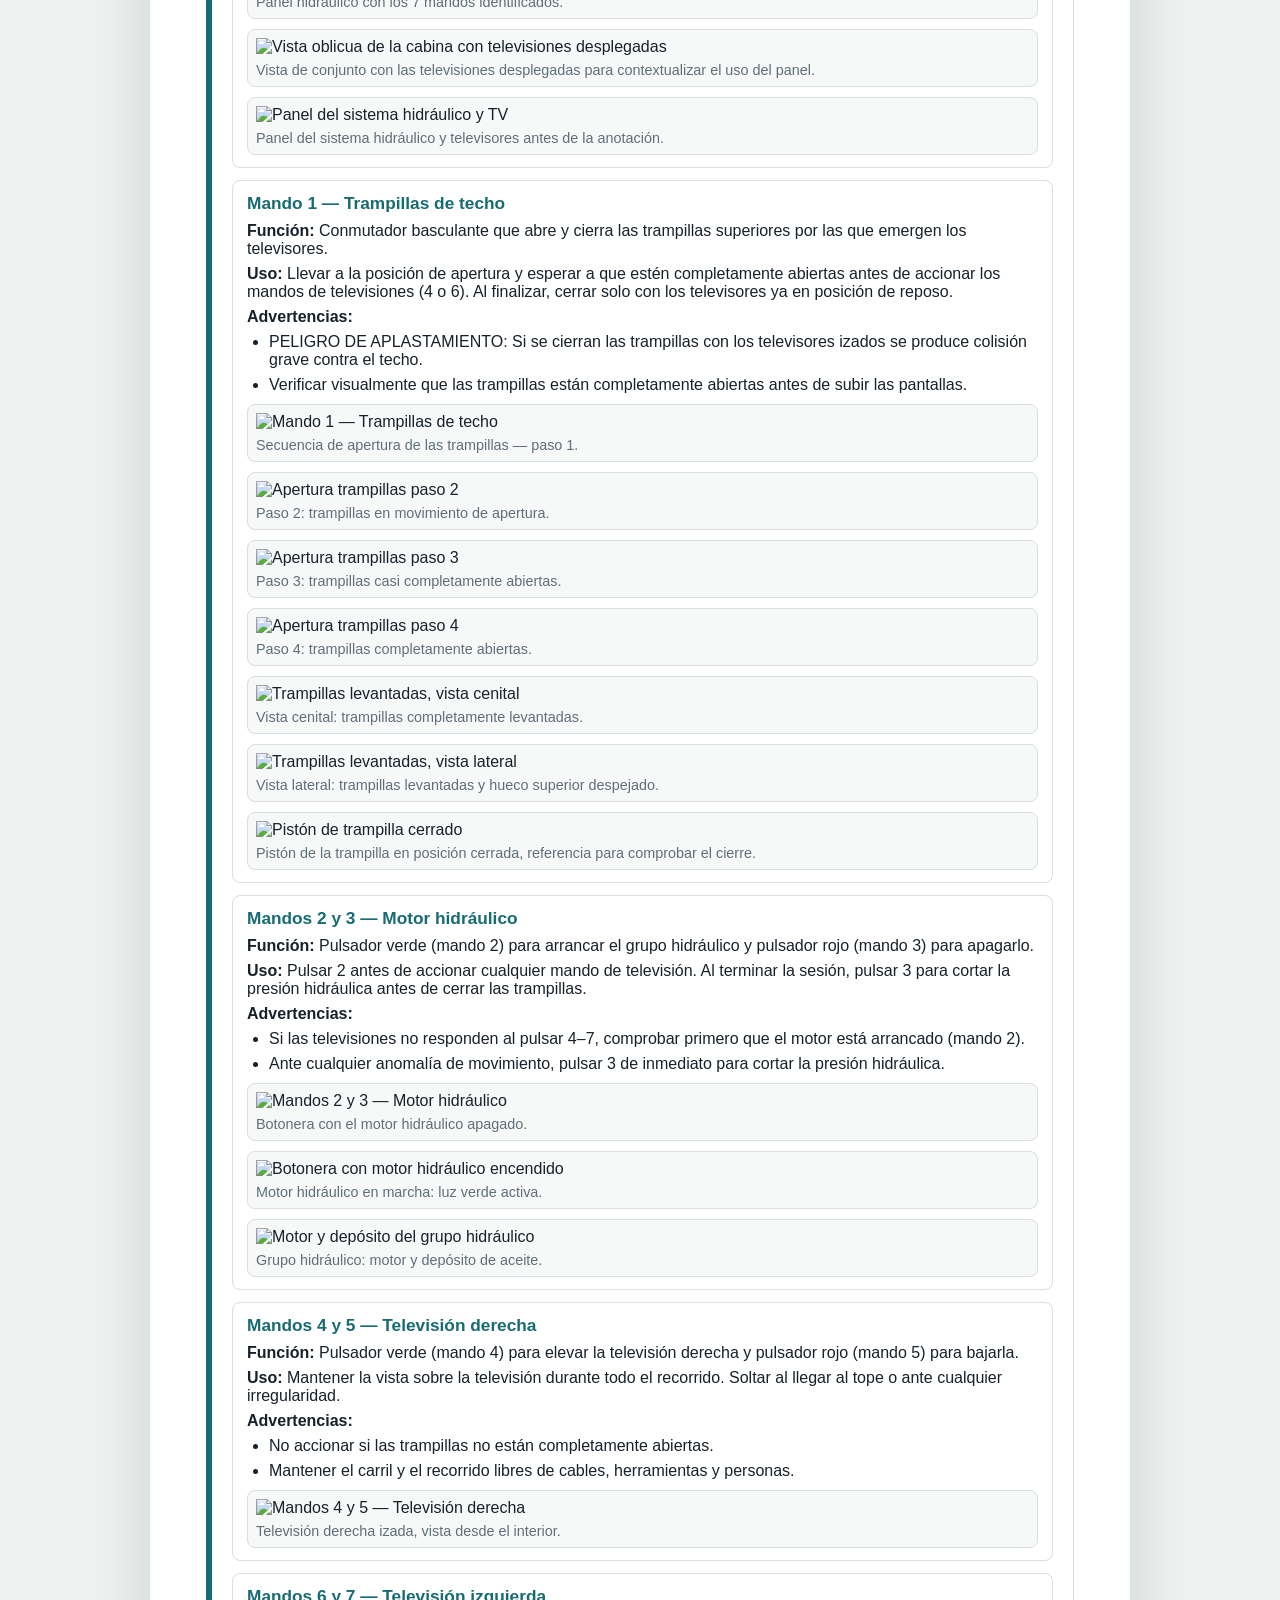
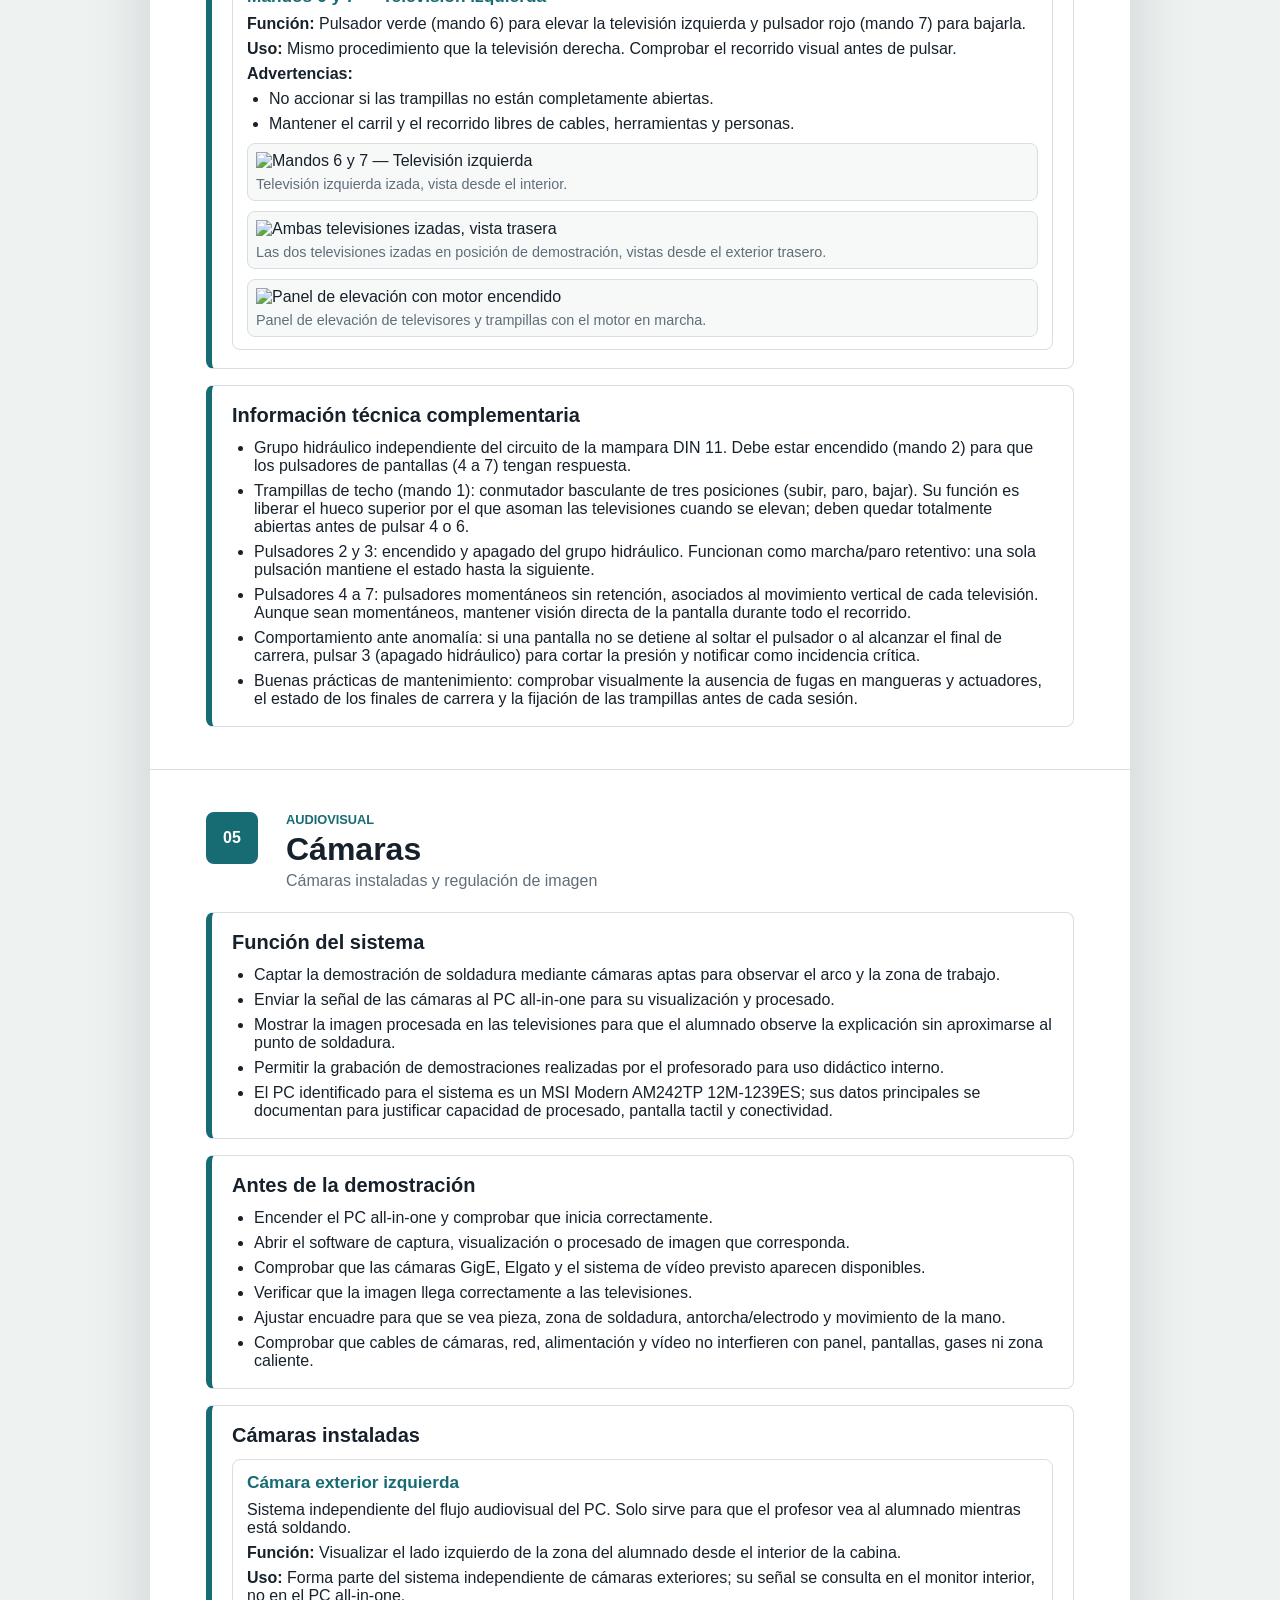
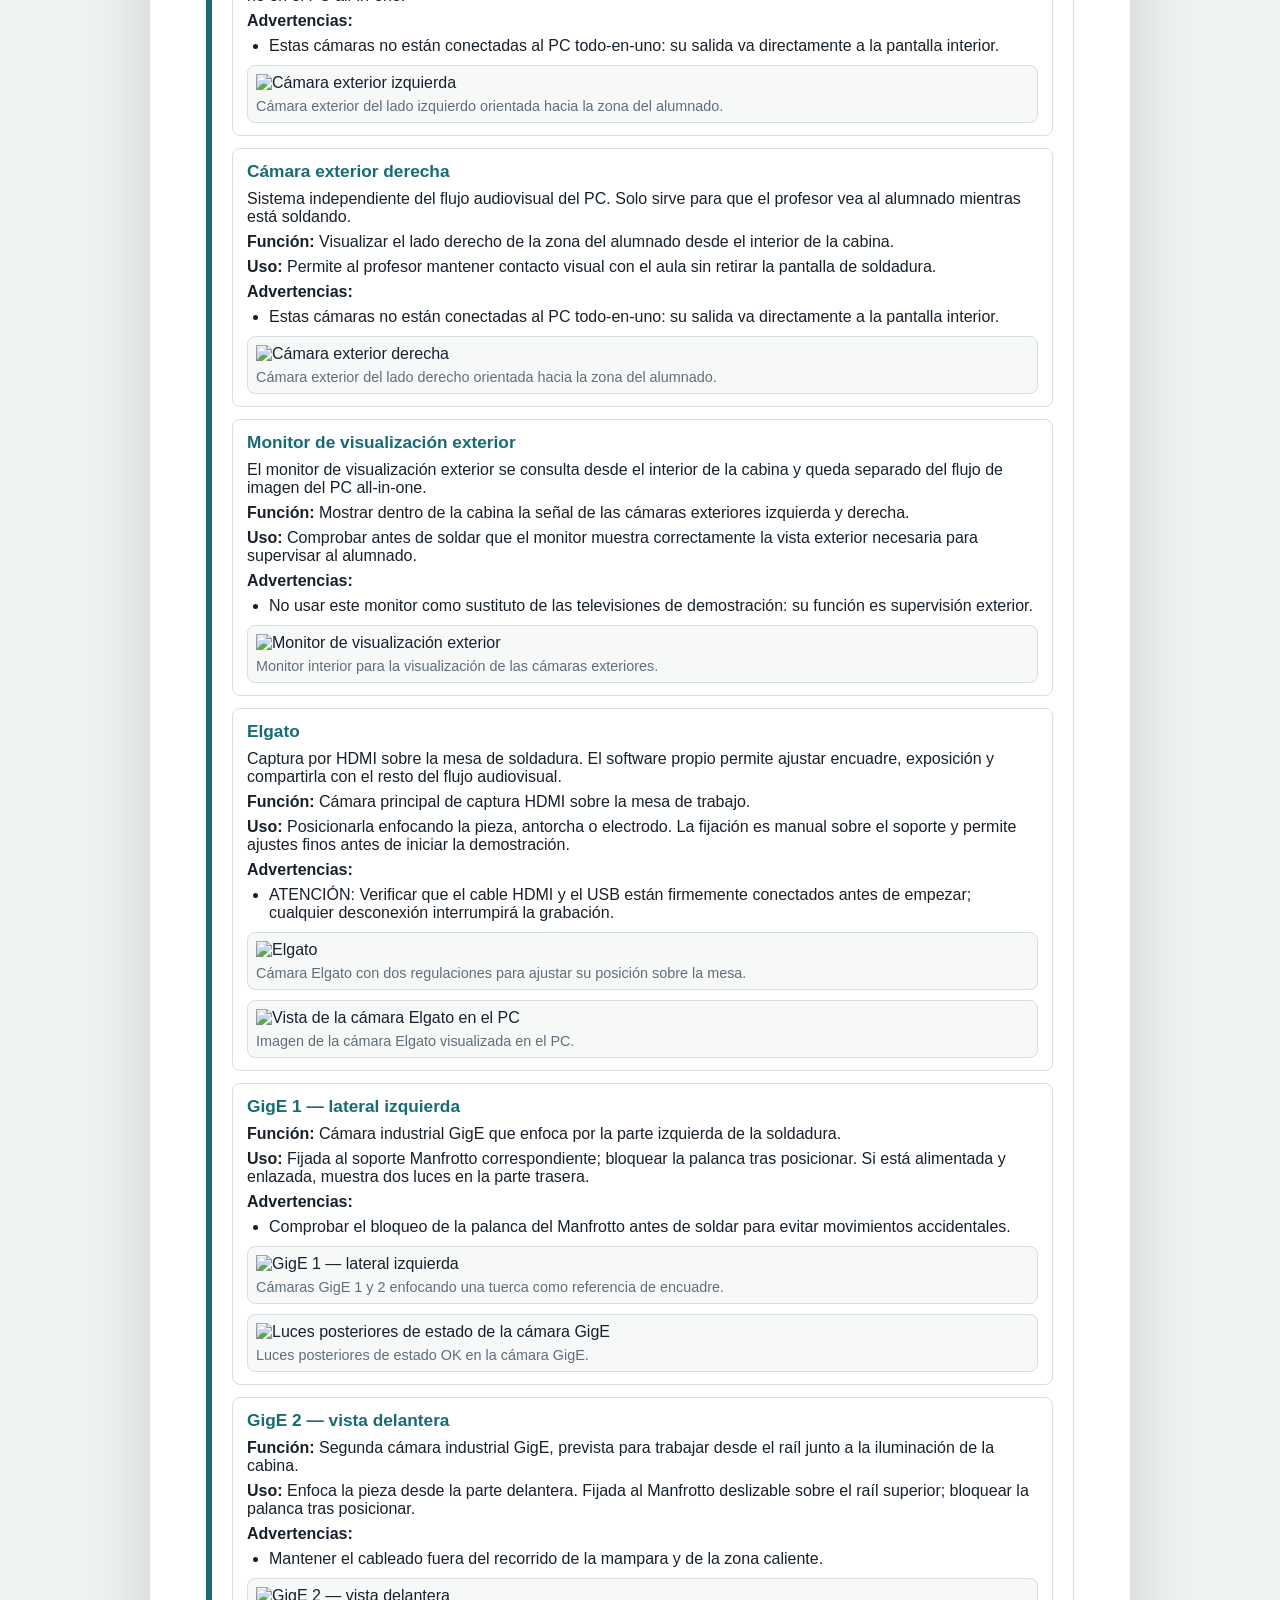
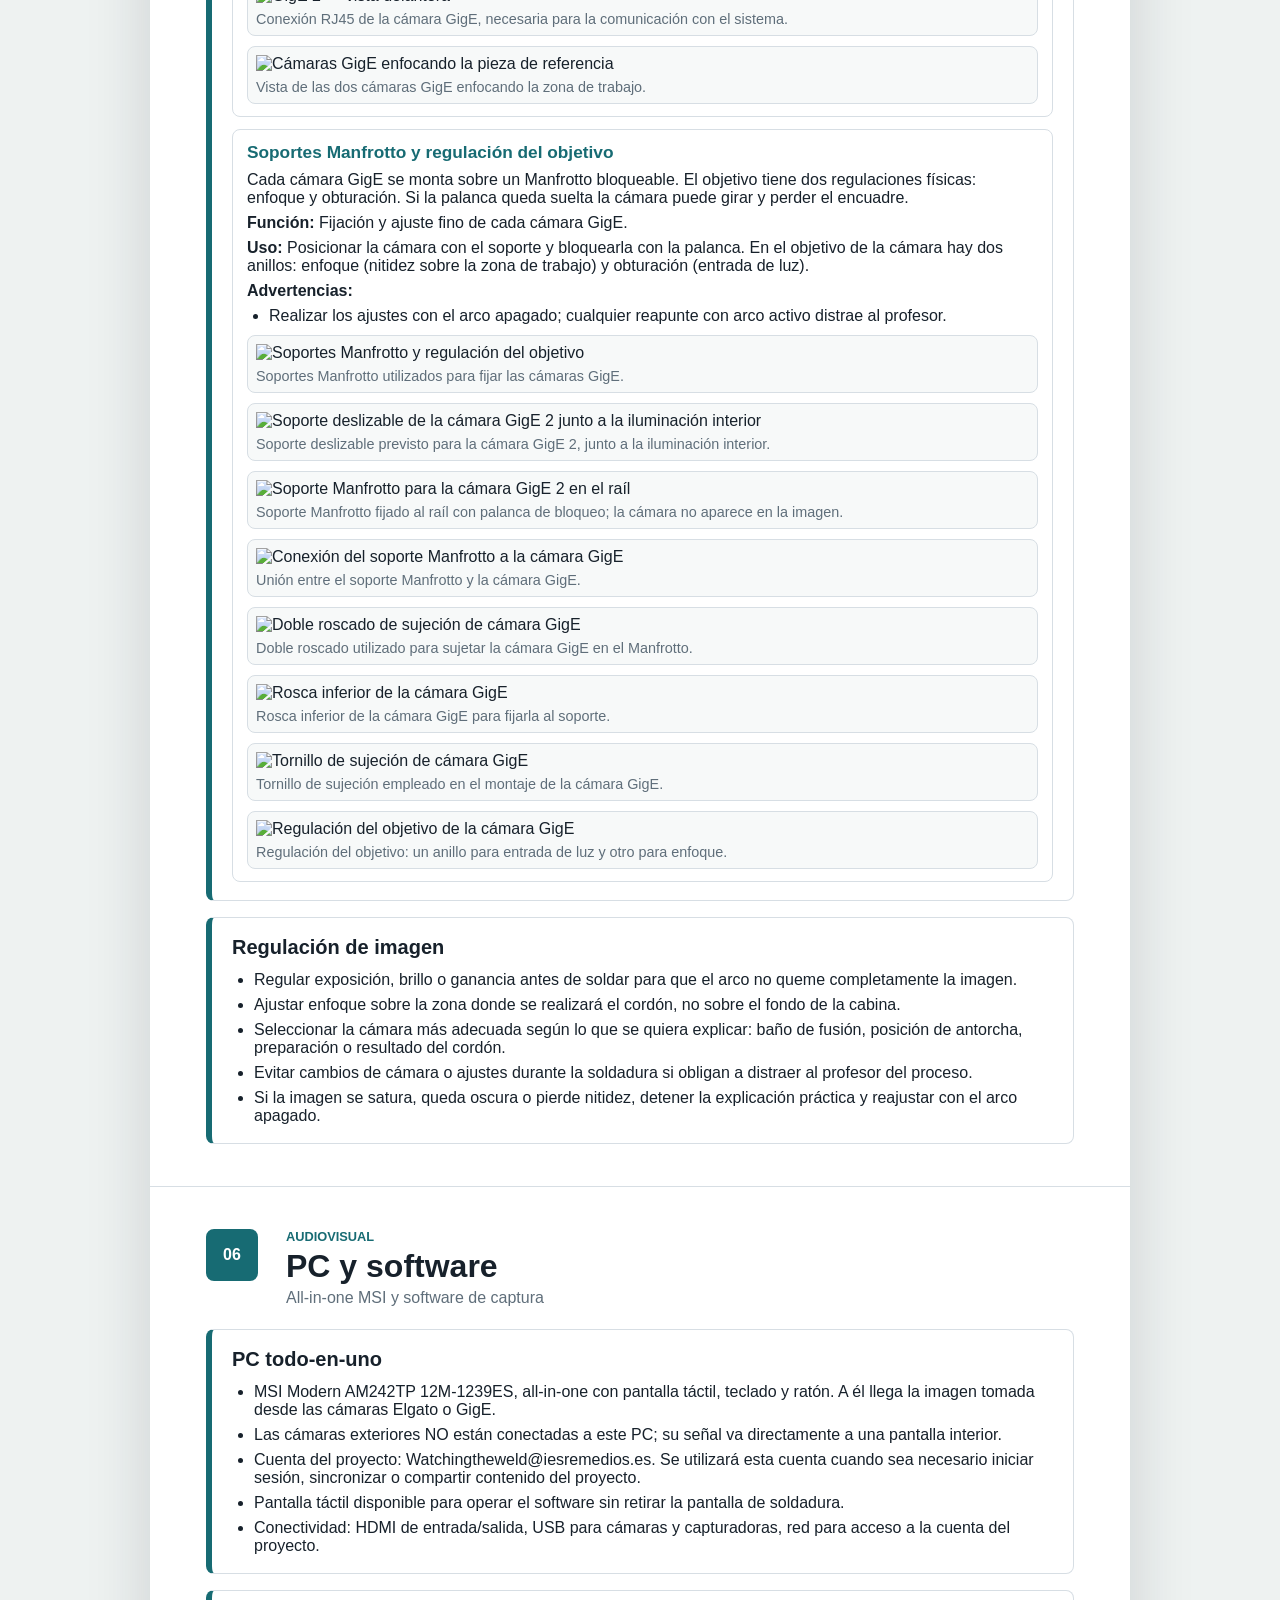
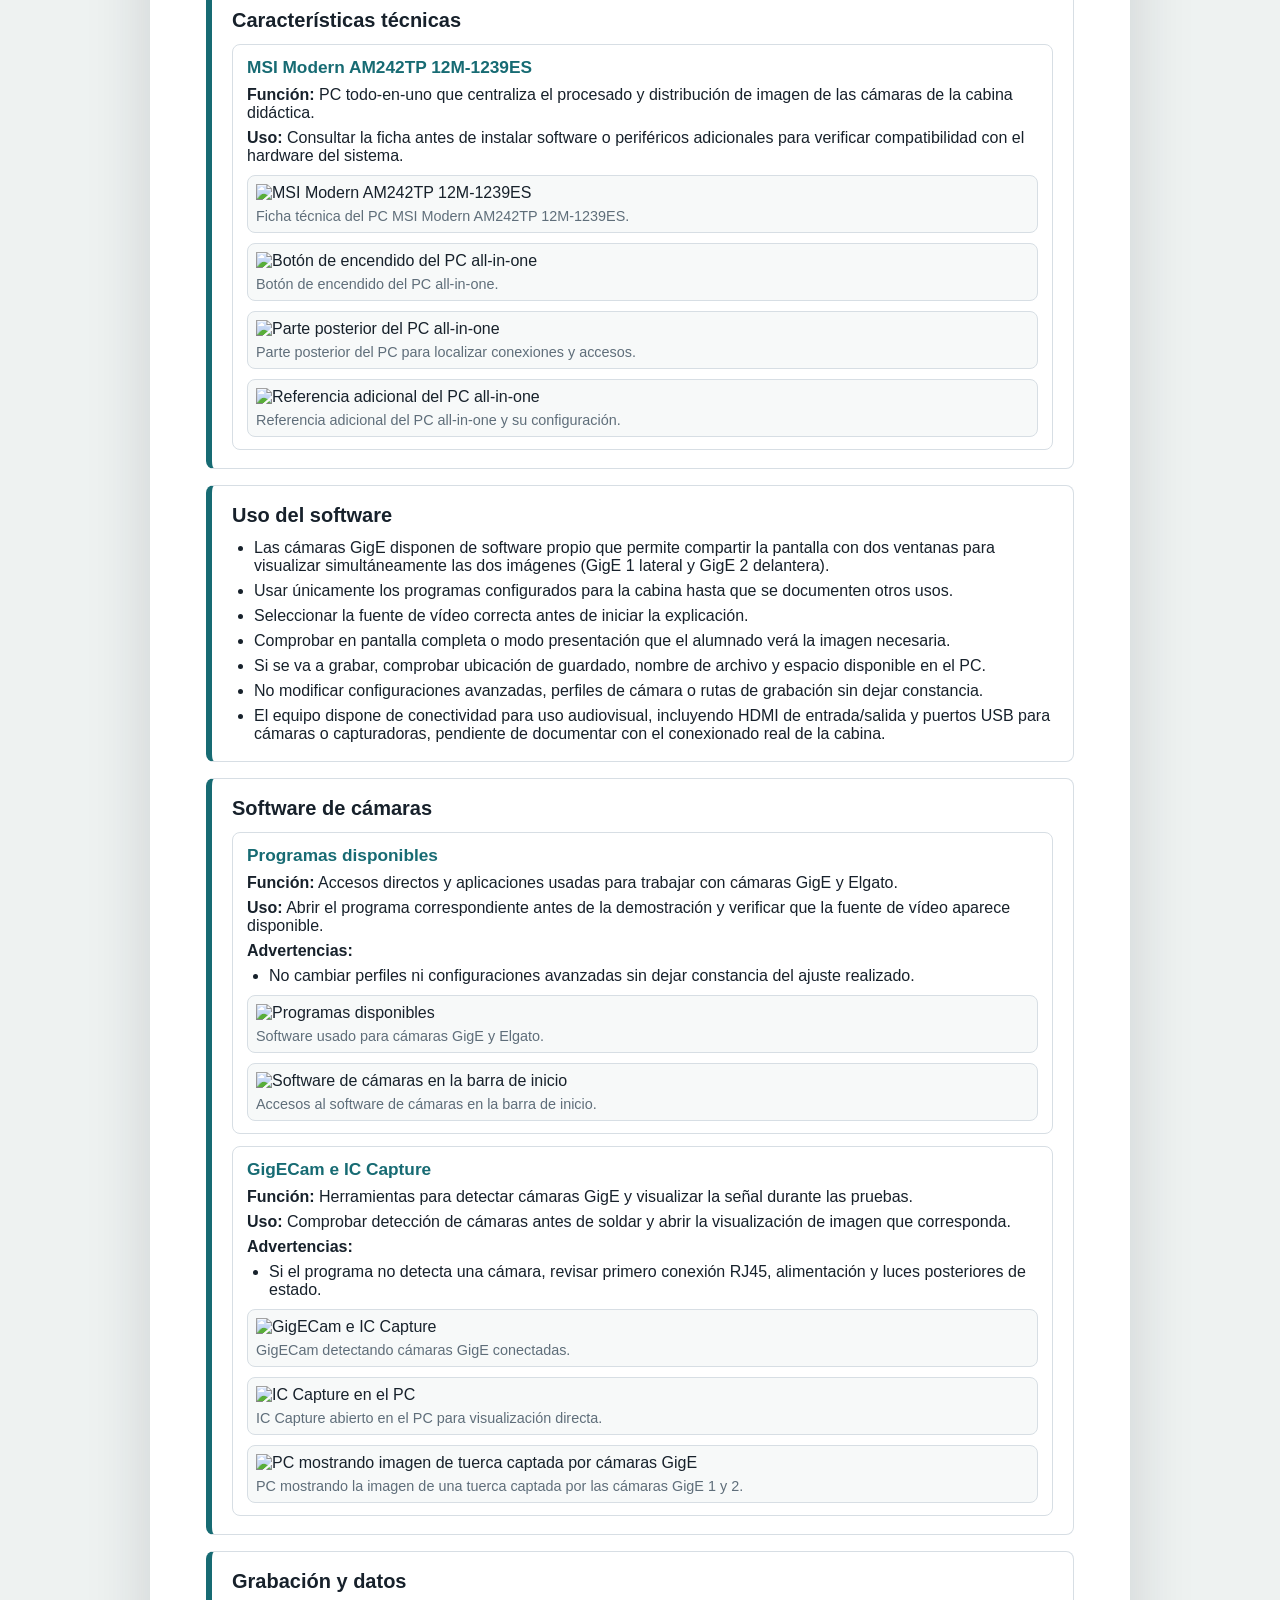
==== commit e65efd11: "Add files via upload" ====
--- a/imprimir.html
+++ b/imprimir.html
@@ -3,7 +3,7 @@
   <head>
     <meta charset="utf-8" />
     <meta name="viewport" content="width=device-width, initial-scale=1" />
-    <title>WTW Calidad | Versión imprimible</title>
+    <title>WTW Instrucciones | Versión imprimible</title>
     <link rel="stylesheet" href="print.css" />
   </head>
   <body>
@@ -14,7 +14,7 @@
 
     <main class="document">
       <section class="cover">
-        <img class="project-logo" src="WtW%20Calidad.jpg" alt="WTW Calidad" />
+        <img class="project-logo" src="WtW%20Instrucciones.jpg" alt="WTW Instrucciones" />
         <p class="kicker">Proyecto de Innovación Didáctica</p>
         <h1>Instrucciones de uso de la cabina didáctica de soldadura</h1>
         <p class="lead">Uso exclusivo por profesorado autorizado del centro.</p>
